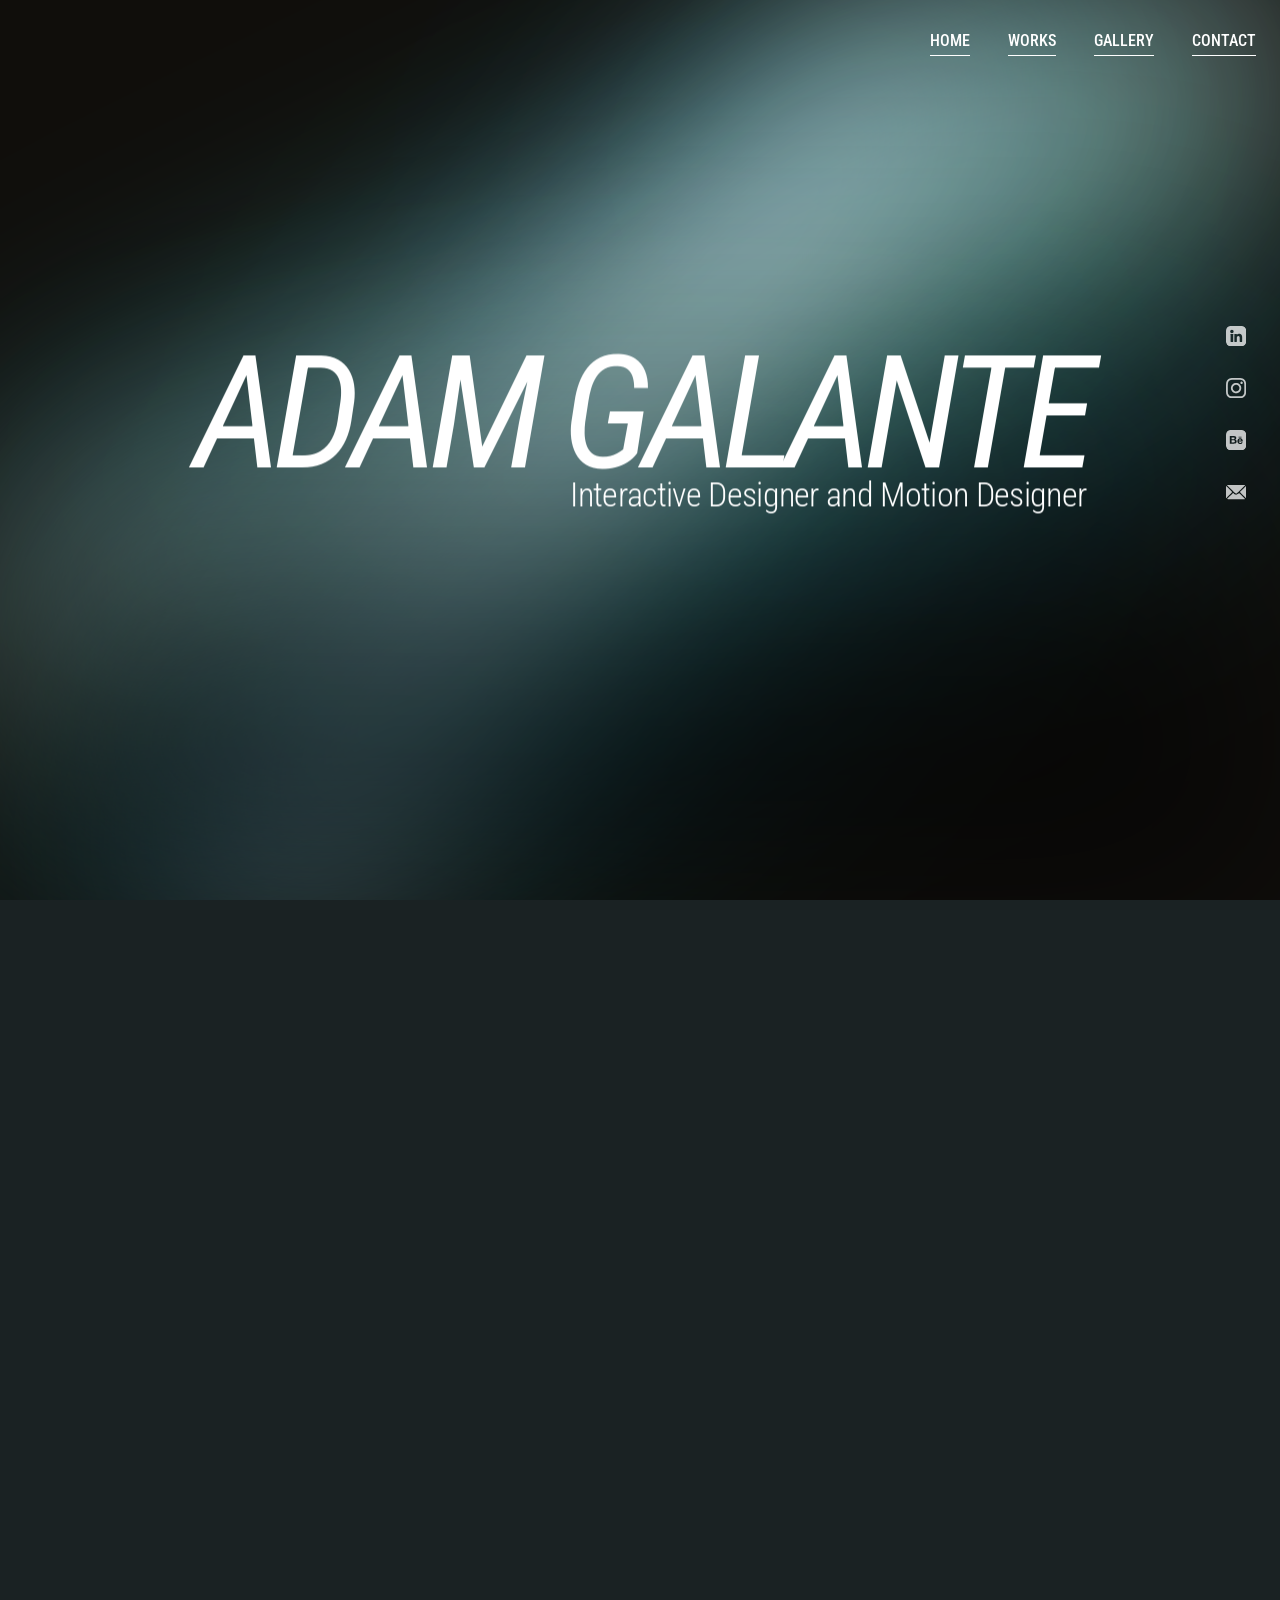
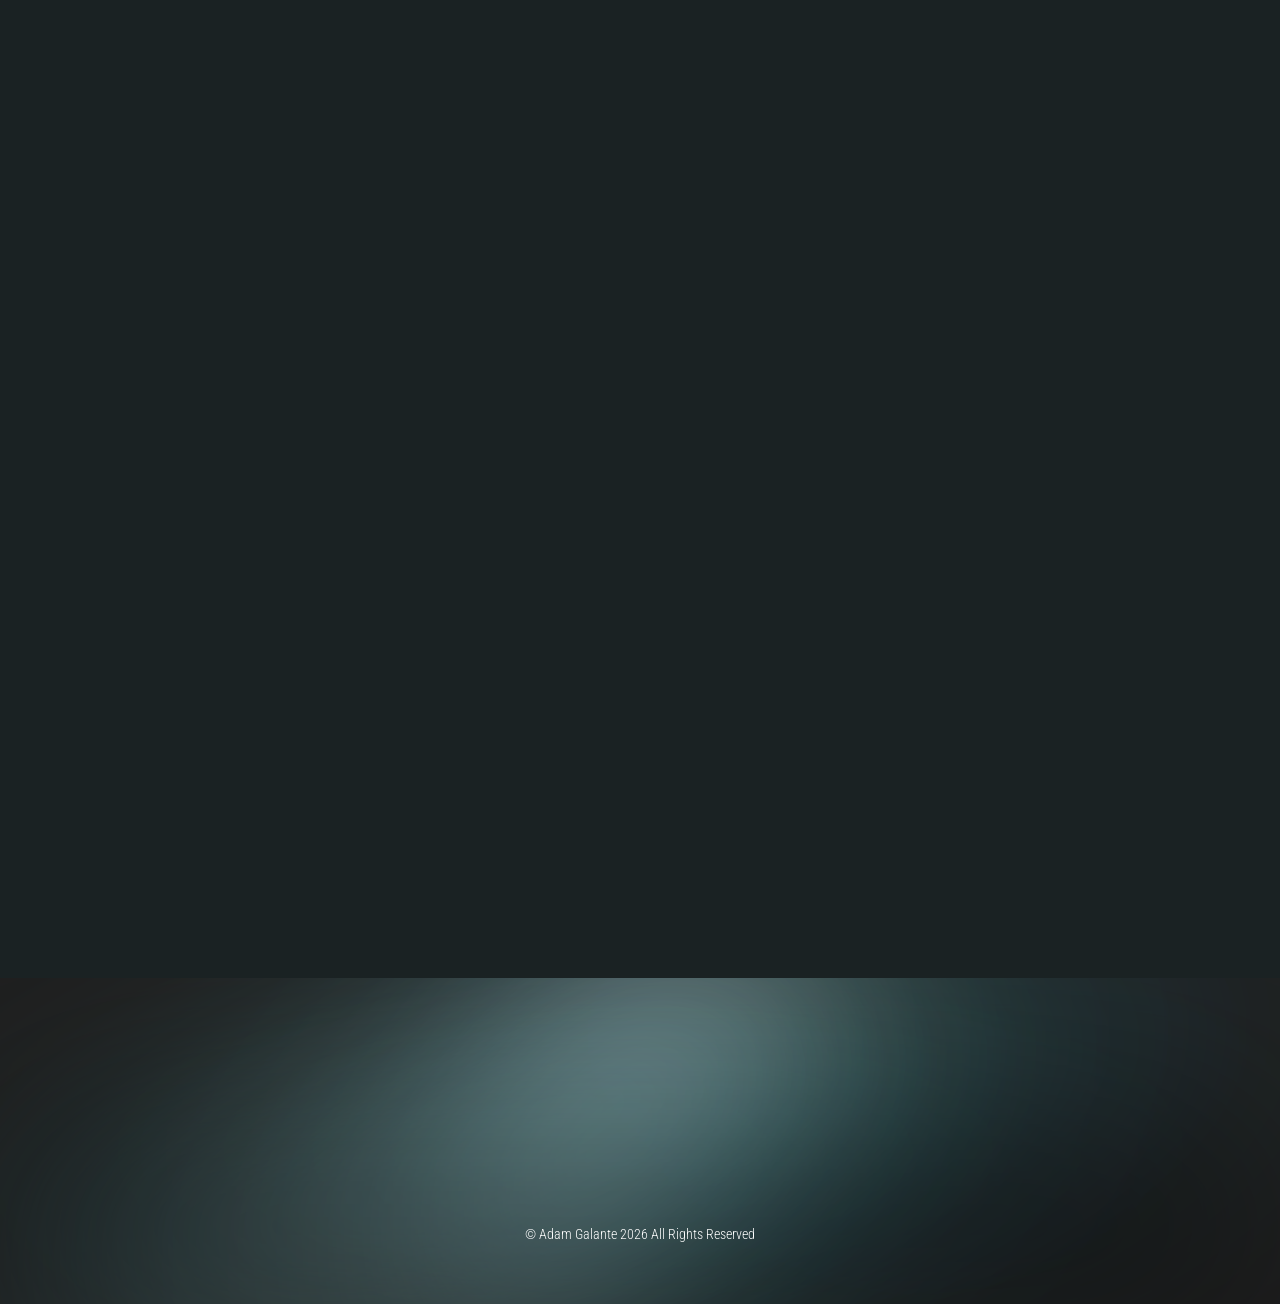
==== index.html @ d462ca56 "Footer copyright is static (no entrance animation) Co-Authored-By: Claude Sonnet 5.5 <noreply@anthro" ====
<!DOCTYPE html>
<html lang="en">
<head>
<meta charset="UTF-8">
<meta name="viewport" content="width=device-width, initial-scale=1.0">
<title>Adam Galante — Multimedia Designer</title>
<meta name="description" content="Adam Galante — Multimedia Designer based in Buffalo, New York.">
<style>
/* Roboto Condensed, self-hosted (no external requests, works offline) */
@font-face{
  font-family:"Roboto Condensed";font-style:normal;font-weight:300;font-display:swap;
  src:url("assets/fonts/roboto-condensed-latin-300-normal.woff2") format("woff2");
}
@font-face{
  font-family:"Roboto Condensed";font-style:normal;font-weight:400;font-display:swap;
  src:url("assets/fonts/roboto-condensed-latin-400-normal.woff2") format("woff2");
}
@font-face{
  font-family:"Roboto Condensed";font-style:italic;font-weight:400;font-display:swap;
  src:url("assets/fonts/roboto-condensed-latin-400-italic.woff2") format("woff2");
}
@font-face{
  font-family:"Roboto Condensed";font-style:normal;font-weight:500;font-display:swap;
  src:url("assets/fonts/roboto-condensed-latin-500-normal.woff2") format("woff2");
}
@font-face{
  font-family:"Roboto Condensed";font-style:normal;font-weight:700;font-display:swap;
  src:url("assets/fonts/roboto-condensed-latin-700-normal.woff2") format("woff2");
}
/* ============================================================
   Adam Galante — Portfolio V2
   Built from the "Home" frame of Capstone I (Figma).
   Reference canvas: 1440 x 4162.
   ============================================================ */

:root{
  /* ---- canvas ---- */
  --canvas:1440px;        /* Figma frame width */
  --gutter:24px;          /* page gutter from the frame */
  --content:1392px;       /* 1440 - (24 * 2) */

  /* ---- color ---- */
  --black:#000000;
  --white:#ffffff;
  --ink:#000000;
  --page-bg:#1A2223;
  --footer-base:#1f1f1f;
  --rail:#bebebe;
  --glow-near:#2d37af;
  --glow-far:#151a5a;

  /* ---- works rhythm (from the frame) ---- */
  --card-w:65.91%;        /* 802 * 1.3 = 1042.6 / 1392, then .12 smaller */
  --card-offset:34.09%;   /* 100% - --card-w, keeps right-aligned cards flush */
  --card-gap:128px;       /* space between cards */
  --title-gap:20px;       /* image bottom -> title row */
  --works-tail:310px;     /* last title -> footer */

  /* ---- z-space transition ---- */
  --transition-distance:100vh;
}

*{box-sizing:border-box;}
html{
  scroll-behavior:smooth;
  overflow-x:clip;    /* clip, not hidden — hidden would make <html> a scroll
                         container and break the sticky hero */
  /* the whole page is dark now (hero, works, and footer all share a
     near-black background), but the shades still differ slightly —
     rubber-band overscroll past either edge would flash a mismatched
     background straight against them, so bounce is disabled outright
     rather than trying to paint a matching color behind it. */
  overscroll-behavior-y:none;
  /* guided scroll through the work cards (see .work below and the script
     at the bottom of the page) — native scroll-snap, not a JS-driven
     landing correction, so the browser itself stops the scroll gesture
     exactly at the snap point with no separate animation after the
     fact. Starts at 'none'; the script switches it to 'y mandatory'
     while scrolling down through the works section (strongly guided)
     and back to 'none' while scrolling up (fully free) or anywhere
     inside the hero (never hijacks that scroll). */
  scroll-snap-type:none;
}
body{
  margin:0;
  background:var(--page-bg);
  color:var(--white);
  font-family:"Roboto Condensed","Arial Narrow",Arial,sans-serif;
  font-weight:400;
  -webkit-font-smoothing:antialiased;
  overflow-x:clip;
  overscroll-behavior-y:none;
}
img{display:block;max-width:100%;}
a{color:inherit;text-decoration:none;}

/* ============================================================
   CUSTOM CURSOR — a 36x36 black circle that inverts whatever
   it passes over via mix-blend-mode. Fine-pointer devices only;
   touch devices keep the platform default and never get the dot.
   ============================================================ */
@media (pointer:fine){
  /* body{cursor:none} alone leaves the browser's own default cursor
     showing over links and buttons — the UA stylesheet sets cursor:pointer
     directly on those elements, which wins over an inherited cursor:none
     from an ancestor since a direct rule always beats an inherited one.
     *{cursor:none} closes that gap for every element, clickable or not. */
  *{cursor:none;}
  .cursor-dot{
    position:fixed;
    top:0;left:0;
    width:27.54px;height:27.54px;
    border-radius:50%;
    /* white, not black — difference blend against black does nothing,
       since |backdrop - 0| = backdrop; white is what actually inverts.
       Hovering something clickable shifts this to a set color instead
       (see the keyframes below) — the difference blend still applies,
       so it inverts against the backdrop starting from #65878A rather
       than from white. */
    background:#fff;
    mix-blend-mode:difference;
    pointer-events:none;
    z-index:9999;
    transform:translate(-50%,-50%);
    will-change:transform;
    opacity:0;               /* hidden until the first real mousemove */
    transition:opacity .2s ease;
  }
  .cursor-dot.is-visible{opacity:1;}
  /* the circle-to-square morph doesn't move in a straight line between
     the two border-radius values — it passes through a few lopsided,
     dripping shapes on the way (each corner pulled to its own radius,
     via the slash splitting horizontal/vertical radii per corner), like
     the shape is briefly ink before it sets into a clean square, while
     the size and color ease along the same timeline. forwards holds the
     end shape until the class is swapped; leaving the same way back out
     (see .is-uninking) keeps it symmetrical rather than just snapping
     back.

     Also drops the difference blend mode for as long as it's hovering —
     the dot then just sits on top in its own flat #65878A instead of
     inverting whatever's under it, which is the point of a set hover
     color in the first place (differenced, it wouldn't reliably still
     read as that color against every backdrop). Blend mode isn't part
     of the keyframes since there's nothing to ease between — it's back
     to inverting the instant .is-uninking (or nothing) applies. */
  .cursor-dot.is-clickable{
    animation:cursorInkToSquare .16s cubic-bezier(.45,0,.2,1) forwards;
    mix-blend-mode:normal;
  }
  .cursor-dot.is-uninking{
    animation:cursorInkToCircle .16s cubic-bezier(.45,0,.2,1) forwards;
  }
  /* width/height (not transform) carry the size change — transform is
     already owned every frame by the mousemove handler's position
     tracking, and translate(-50%,-50%) re-centers on whatever the
     element's current size is, so shrinking width/height here stays
     centered on the pointer without fighting that inline style. Five
     stops instead of four (an extra one at each end) give the blend —
     shape, size and color together — more of the path to ease along
     rather than jumping between a couple of waypoints. */
  @keyframes cursorInkToSquare{
    0%  {border-radius:50%; width:27.54px; height:27.54px; background:#ffffff;}
    25% {border-radius:58% 42% 62% 38% / 55% 60% 40% 45%; width:26.2px; height:26.2px; background:#b8c8ca;}
    50% {border-radius:35% 65% 45% 55% / 65% 40% 60% 35%; width:24.8px; height:24.8px; background:#8aa4a6;}
    75% {border-radius:15% 85% 25% 75% / 80% 15% 85% 20%; width:23.5px; height:23.5px; background:#70898c;}
    100%{border-radius:0; width:22.95px; height:22.95px; background:#65878A;}
  }
  @keyframes cursorInkToCircle{
    0%  {border-radius:0; width:22.95px; height:22.95px; background:#65878A;}
    25% {border-radius:20% 80% 30% 70% / 75% 20% 80% 25%; width:23.8px; height:23.8px; background:#70898c;}
    50% {border-radius:45% 55% 55% 45% / 60% 35% 65% 40%; width:25.2px; height:25.2px; background:#8aa4a6;}
    75% {border-radius:65% 35% 70% 30% / 40% 65% 35% 60%; width:26.5px; height:26.5px; background:#b8c8ca;}
    100%{border-radius:50%; width:27.54px; height:27.54px; background:#ffffff;}
  }
}

/* ============================================================
   TOP NAV  — frame: x1091 y39, 16px Medium, 38px gaps,
   each item underlined at y56
   ============================================================ */
.site-nav{
  position:fixed;
  top:0;left:0;right:0;
  z-index:120;
  display:flex;
  justify-content:flex-end;
  padding:33px var(--gutter) 0;
  pointer-events:none;
  transition:transform .38s cubic-bezier(.4,0,.2,1);
}
.site-nav ul{
  pointer-events:auto;
  display:flex;
  gap:38px;
  list-style:none;
  margin:0;padding:0;
}
.site-nav a{
  display:block;
  font-size:16px;
  font-weight:500;
  line-height:1;
  text-transform:uppercase;
  color:var(--white);
  padding-bottom:6px;
  border-bottom:1px solid currentColor;
  transition:color .3s ease;
}
/* the underline is currentColor, so a plain color change already carries
   it along in lockstep — no separate opacity fade needed. Softening to
   the same muted tone (rather than a partial-opacity white) keeps text
   and stroke reading as one consistent color on hover, not a faded one. */
.site-nav a:hover{color:#b7b7b7;}
/* the works section is no longer a light background, so on-light no
   longer needs a contrasting dark nav — kept as its own rule (rather
   than deleted) in case a light section returns later. */
.site-nav.on-light a{color:var(--white);}
.site-nav.on-light a:hover{color:#b7b7b7;}

/* ============================================================
   RIGHT RAIL — frame: 4 x 40x40 @ x1376, 19px gaps,
   vertically centred on the wordmark
   ============================================================ */
.rail{
  position:fixed;
  right:var(--gutter);
  top:46%;
  transform:translateY(-50%);
  z-index:120;
  display:flex;
  flex-direction:column;
  gap:12px;
  transition:opacity .3s ease;
}
/* the hero's rail never shows over the footer: retired instantly (no fade,
   no waiting on the scroll script's next frame) the moment any of the
   footer is on screen — see the footer reveal script. */
.rail.is-retired{opacity:0 !important;visibility:hidden;pointer-events:none;transition:none;}
.rail-link{
  width:40px;height:40px;
  display:flex;align-items:center;justify-content:center;
  color:var(--white);
  opacity:.75;
  transition:opacity .3s ease, transform .3s ease;
}
.rail-link svg{width:20.16px;height:20.16px;display:block;fill:currentColor;}
.rail-link.is-hovered{opacity:1;transform:scale(1.8);}
.rail-link.is-neighbor{opacity:1;transform:scale(1.2);}

/* ============================================================
   Z-SPACE STAGE
   One shared 3D context: the hero recedes along -Z while the
   works block rushes forward from -Z, so the two cross through
   each other instead of cutting.
   ============================================================ */
.zspace{
  position:relative;
  z-index:0;            /* stacking context so hero can sit above works */
}

/* the extra height here IS the scroll budget for the transition */
.hero-track{
  position:relative;
  height:calc(100vh + var(--transition-distance));
}

.hero{
  position:sticky;
  top:0;
  z-index:2;            /* hero rides over the works layer */
  height:100vh;
  overflow:hidden;
  /* base surface the aura layers blend against — mix-blend-mode needs a
     solid color underneath (not pure black) for the hues to read */
  background-color:#100e0b;
  will-change:transform,opacity;
}

/* ============================================================
   AURORA AURA — layered nebula glow behind the hero content.
   Six absolutely-positioned gradient layers, stacked in front of
   .hero's own background-color and blended into it. .hero already
   supplies the containing block (sticky = positioned) and
   overflow:hidden the layers need.
   Desktop values below; @media (max-width:900px) tightens the
   blur radii to the smaller "mobile" figures.
   ============================================================ */
.aura-layer-1{
  position:absolute;
  inset:0;
  background:linear-gradient(154deg, transparent 18%, rgba(12,72,61,0.06) 29%, rgba(0,229,255,0.40) 36%, rgb(255,255,255) 42%, rgba(73,207,158,0.32) 48%, rgba(38,158,119,0.22) 55%, rgba(0,183,255,0.30) 62%, rgba(15,76,65,0.08) 68%, transparent 82%);
  mix-blend-mode:screen;
  filter:blur(122px);
  will-change:transform;
  pointer-events:none;
  animation:auraFloat1 11s ease-in-out infinite;
}
.aura-layer-2{
  position:absolute;
  inset:0;
  background:linear-gradient(128deg, transparent 28%, rgba(15,82,96,0.06) 38%, rgba(0,183,255,0.35) 43%, rgb(255,255,255) 48%, rgba(68,197,185,0.22) 52%, rgba(0,229,255,0.25) 57%, rgba(25,105,112,0.10) 62%, transparent 76%);
  mix-blend-mode:screen;
  filter:blur(108px);
  opacity:.9;
  will-change:transform;
  pointer-events:none;
  animation:auraFloat2 13s ease-in-out infinite;
  animation-delay:-5s;
}
.aura-layer-3{
  position:absolute;
  inset:0;
  background:radial-gradient(ellipse 78% 20% at 51% 53%, rgba(65,183,155,0.24) 0%, rgba(30,102,91,0.10) 45%, transparent 82%);
  mix-blend-mode:screen;
  filter:blur(101px);
  opacity:.9;
  will-change:transform;
  pointer-events:none;
  animation:auraFloat3 10s ease-in-out infinite;
  animation-delay:-2s;
}
.aura-layer-4{
  position:absolute;
  inset:0;
  background:radial-gradient(ellipse 48% 9% at 52% 50%, rgba(190,255,226,0.14) 0%, rgba(91,195,163,0.06) 45%, transparent 80%);
  mix-blend-mode:screen;
  filter:blur(252px);
  will-change:transform;
  pointer-events:none;
  animation:auraFloat4 15s ease-in-out infinite;
  animation-delay:-8s;
}
.aura-layer-5{
  position:absolute;
  inset:0;
  background:linear-gradient(to top, rgba(1,5,13,0.90) 0%, rgba(2,7,16,0.58) 28%, rgba(3,9,20,0.20) 55%, transparent 78%);
  mix-blend-mode:multiply;
  filter:blur(115px);
  opacity:.9;
  will-change:transform;
  pointer-events:none;
  animation:auraFloat5 12s ease-in-out infinite;
  animation-delay:-10s;
}
.aura-layer-6{
  position:absolute;
  inset:0;
  background:radial-gradient(ellipse 50% 28% at 72% 18%, rgba(89,62,151,0.10) 0%, rgba(57,44,100,0.04) 45%, transparent 82%);
  mix-blend-mode:screen;
  filter:blur(198px);
  animation:auraFloat6 14s ease-in-out infinite;
  animation-delay:-6s;
  opacity:.7;
  will-change:transform;
  pointer-events:none;
}

@keyframes auraFloat1{
  0%{transform:translate3d(0,0,0) scale(1);}
  30%{transform:translate3d(-28%,20%,0) scale(1.42);}
  62%{transform:translate3d(22%,-26%,0) scale(0.68);}
  100%{transform:translate3d(0,0,0) scale(1);}
}
@keyframes auraFloat2{
  0%{transform:translate3d(0,0,0) scale(1);}
  35%{transform:translate3d(26%,-20%,0) scale(0.66);}
  70%{transform:translate3d(-20%,26%,0) scale(1.4);}
  100%{transform:translate3d(0,0,0) scale(1);}
}
@keyframes auraFloat3{
  0%{transform:translate3d(0,0,0) scale(1);}
  40%{transform:translate3d(-32%,-16%,0) scale(1.5);}
  75%{transform:translate3d(26%,20%,0) scale(0.62);}
  100%{transform:translate3d(0,0,0) scale(1);}
}
@keyframes auraFloat4{
  0%{transform:translate3d(0,0,0) scale(1);}
  33%{transform:translate3d(20%,26%,0) scale(1.36);}
  68%{transform:translate3d(-26%,-20%,0) scale(0.68);}
  100%{transform:translate3d(0,0,0) scale(1);}
}
@keyframes auraFloat5{
  0%{transform:translate3d(0,0,0) scale(1);}
  45%{transform:translate3d(-20%,14%,0) scale(1.28);}
  80%{transform:translate3d(16%,-20%,0) scale(0.8);}
  100%{transform:translate3d(0,0,0) scale(1);}
}
@keyframes auraFloat6{
  0%{transform:translate3d(0,0,0) scale(1);}
  38%{transform:translate3d(24%,18%,0) scale(0.6);}
  72%{transform:translate3d(-24%,-14%,0) scale(1.48);}
  100%{transform:translate3d(0,0,0) scale(1);}
}

.hero-inner{
  position:relative;
  z-index:1;            /* keep the wordmark above the aura layers */
  height:100%;
  max-width:var(--canvas);
  margin:0 auto;
  padding:0 var(--gutter);
  display:flex;
  flex-direction:column;
  justify-content:center;
  align-items:center;
}
.hero-block{
  /* the frame sits the wordmark slightly above true centre */
  transform:translateY(-3.4vh);
  will-change:transform,opacity,filter;
  backface-visibility:hidden;
}
.hero-name{
  margin:0;
  font-size:clamp(62.4px,12.336vw,177.6px); /* 148 / 1440, scaled by 1.2 */
  font-weight:400;
  font-style:italic;
  letter-spacing:-.06em;                  /* -8.88px @ 148 */
  line-height:1.17;
  color:var(--white);
  white-space:nowrap;
  will-change:transform,opacity;
  backface-visibility:hidden;
}
.hero-sub{
  /* right-aligned under the wordmark, tucked up against its baseline */
  margin:-.95em 0 0;
  text-align:right;
  font-size:clamp(16.8px,2.4864vw,35.84px);   /* 32 / 1440, scaled by .8 then 1.4 */
  font-weight:300;
  letter-spacing:-.02em;
  line-height:1.2;
  color:var(--white);
  will-change:transform,opacity;
  backface-visibility:hidden;
}
/* ============================================================
   INTRO — referenced from the "Aniref" frame (Capstone I, page WIP,
   node 2460:2070): a one-shot, 2s entrance that plays once on load.
   Every element shares the same 2s timeline (no per-element delay —
   each keyframe track holds at its start value until its own cue
   point, then eases in), exactly mirroring the frame's cohort of
   staggered opacity/blur/translate/scale tracks. Runs automatically
   on paint; no JS trigger needed.
   ============================================================ */
.hero-curtain{
  position:absolute;
  inset:0;
  background:#000;
  pointer-events:none;
  opacity:1;
  filter:blur(0px);
  animation:heroCurtainOpacity 3.4s linear forwards, heroCurtainBlur 3.4s linear forwards;
}
@keyframes heroCurtainOpacity{
  0%{animation-timing-function:cubic-bezier(1,-.003,.934,1.01);opacity:1;}
  50.05%{opacity:0;}
  100%{opacity:0;}
}
@keyframes heroCurtainBlur{
  0%{animation-timing-function:cubic-bezier(.5,0,.5,1);filter:blur(0px);}
  50.05%{filter:blur(100px);}
  100%{filter:blur(100px);}
}

.hero-name-adam,.hero-name-galante{
  display:inline-block;
  opacity:0;
  filter:blur(100px);
  translate:0 172px;
  will-change:opacity,filter,translate;
  backface-visibility:hidden;
}
/* per-letter cursor blur — kept on an inner span so it never fights the
   word-level entrance animation's own filter (see the script at the
   bottom of the page for the proximity math) */
.letter{
  display:inline-block;
  will-change:filter;
  transition:filter .06s ease-out;
}
.hero-name-adam{
  animation:heroAdamOpacity 3.4s linear forwards, heroAdamBlur 3.4s linear forwards, heroAdamTranslate 3.4s linear forwards;
}
@keyframes heroAdamOpacity{
  0%{opacity:0;}
  6.764%{animation-timing-function:cubic-bezier(.838,-.01,.818,1.001);opacity:0;}
  31.864%{opacity:1;}
  100%{opacity:1;}
}
@keyframes heroAdamBlur{
  0%{filter:blur(100px);}
  6.764%{animation-timing-function:cubic-bezier(.44,.008,.381,1.007);filter:blur(100px);}
  31.814%{filter:blur(0px);}
  100%{filter:blur(0px);}
}
@keyframes heroAdamTranslate{
  0%{translate:0 172px;}
  6.764%{animation-timing-function:cubic-bezier(.039,-.011,0,1.007);translate:0 172px;}
  31.814%{translate:0 0px;}
  100%{translate:0 0px;}
}
.hero-name-galante{
  animation:heroGalanteOpacity 3.4s linear forwards, heroGalanteBlur 3.4s linear forwards, heroGalanteTranslate 3.4s linear forwards;
}
@keyframes heroGalanteOpacity{
  0%{opacity:0;}
  14.955%{animation-timing-function:cubic-bezier(.911,.007,.889,1.004);opacity:0;}
  40.055%{opacity:1;}
  100%{opacity:1;}
}
@keyframes heroGalanteBlur{
  0%{filter:blur(100px);}
  14.955%{animation-timing-function:ease-in-out;filter:blur(100px);}
  40.055%{filter:blur(0px);}
  100%{filter:blur(0px);}
}
@keyframes heroGalanteTranslate{
  0%{translate:0 172px;}
  14.955%{animation-timing-function:cubic-bezier(.072,-.004,0,1.015);translate:0 172px;}
  40.005%{translate:0 0px;}
  100%{translate:0 0px;}
}

.hero-sub{
  opacity:0;
  filter:blur(100px);
  animation:heroSubOpacity 3.4s linear forwards, heroSubBlur 3.4s linear forwards;
}
@keyframes heroSubOpacity{
  0%{opacity:0;}
  34.8%{animation-timing-function:cubic-bezier(.969,-.01,.781,.994);opacity:0;}
  59.9%{opacity:1;}
  100%{opacity:1;}
}
@keyframes heroSubBlur{
  0%{filter:blur(100px);}
  34.8%{animation-timing-function:cubic-bezier(.963,-.005,.5,1);filter:blur(100px);}
  59.85%{filter:blur(0px);}
  100%{filter:blur(0px);}
}

.site-nav{
  opacity:0;
  translate:0 -81px;
  animation:heroNavOpacity 3.4s linear forwards, heroNavTranslate 3.4s linear forwards;
}
@keyframes heroNavOpacity{
  0%{opacity:0;}
  49.9%{animation-timing-function:cubic-bezier(.851,-.001,.851,.996);opacity:0;}
  74.95%{opacity:1;}
  100%{opacity:1;}
}
@keyframes heroNavTranslate{
  0%{translate:0 -81px;}
  49.9%{animation-timing-function:cubic-bezier(0,0,0,1.011);translate:0 -81px;}
  75%{translate:0 0;}
  100%{translate:0 0;}
}

.rail{
  opacity:0;
  /* rests at full size — the entrance keyframes start from .87 on their
     own. (This used to say .87, so when the script cleared the finished
     animation the rail snapped from 1 back down to .87.) */
  scale:1;
  transform-origin:center;
  animation:heroRailOpacity 3.4s linear forwards, heroRailScale 3.4s linear forwards;
}
@keyframes heroRailOpacity{
  0%{opacity:0;}
  59.9%{animation-timing-function:cubic-bezier(.851,-.001,.851,.996);opacity:0;}
  84.95%{opacity:1;}
  100%{opacity:1;}
}
@keyframes heroRailScale{
  0%{scale:.87;}
  59.95%{animation-timing-function:cubic-bezier(.223,-.002,.015,1.007);scale:.87;}
  85%{scale:1;}
  100%{scale:1;}
}

/* ============================================================
   WORKS
   ============================================================ */
.works{
  position:relative;
  z-index:3;             /* the arriving plane paints in front of the hero */
  /* deliberately NO background: this box already overlaps the pinned hero,
     so a fill here would flood the lower viewport mid-travel and spoil
     the reveal. The page background supplies the fill instead. */
  max-width:var(--canvas);
  /* pulled up under the pinned hero so both layers share the viewport
     while the camera travels between them */
  margin:calc(-1 * var(--transition-distance)) auto 0;
  padding:45px var(--gutter) var(--works-tail);
}
.works-intro{
  position:relative;
  transform-origin:50% 35%;
  will-change:transform,opacity;
  /* the card should land centred in the viewport, not pinned to the top
     under the nav — a full-height flex box centres it regardless of
     screen size, instead of hand-tuning a fixed offset. The top/bottom
     padding keeps it from crowding the fixed nav (which is always
     visible now) or the very bottom edge of the screen. */
  min-height:100vh;
  box-sizing:border-box;
  padding:210px 0 30px;
  display:flex;
  flex-direction:column;
  justify-content:center;
}
/* No boxy covering panel here anymore — the still-visible hero backdrop
   does that job on its own as it fades late in the travel (see the JS
   below). Content just scales in on top of it, from behind. */
.works-heading{
  opacity:0;
  transform:translateY(24px) scale(.8);
  will-change:transform,opacity;
}
.works-heading{
  /* the heading text is gone, but the element stays — the nav's "Works"
     link scrolls to this id, and the transition JS still targets it.
     Collapsed to zero footprint so it no longer reserves any space. */
  margin:0;
  height:0;
  overflow:hidden;
}

.work{
  width:var(--card-w);
  margin-bottom:var(--card-gap);
  scroll-snap-align:center;
  /* without this, a fast/flung scroll can sail straight past intermediate
     cards to wherever momentum runs out — `always` forces the browser to
     stop at every single card in turn, for a much more paginated, guided
     feel one card at a time. */
  scroll-snap-stop:always;
}
.works > .work:last-child{margin-bottom:0;}
.work--right{margin-left:var(--card-offset);}

/* ============================================================
   CARD REVEAL — referenced from the "Aniref" frame (Capstone I,
   page WIP): fade + scale(.69→1) + slide-in. Left cards travel
   in from the left, right cards mirror in from the right, same
   y-offset as the reference. Scroll-scrubbed (see the script at
   the bottom of the page): opacity/translate/scale are set
   directly from scroll position every frame, not toggled once,
   so a card animates back out as you scroll away from it in
   either direction. No CSS transition — JS already updates in
   step with the scroll, and a transition here would just add lag.

   This lives on an INNER .work-reveal wrapper, not on .work itself, so
   the animated opacity/translate/scale/filter never sits on the same
   element as any layout-affecting state (kept as a stable, untransformed
   box) — .work no longer snaps (see below), but this split is still the
   right call for keeping the reveal's own geometry calculations stable. */
.work-reveal{
  opacity:0;
  translate:-425px 225px;
  scale:.69;
  filter:blur(18px);
  will-change:opacity,translate,scale,filter;
}
/* the card is now a link through to its project page — block, not inline,
   so it wraps the thumb + meta exactly like the plain div it replaced,
   with no layout side effects. */
.work-link{
  display:block;
  /* the scroll-scrubbed reveal on the parent .work-reveal settles at .9
     (see apply() in the script below) — this nudges the card back up a
     bit further on hover, on a different element than the one JS
     drives, so the two scales stack instead of fighting over the same
     property. A lighter lift than a full return to 1 (.9 * 1.06 = .954)
     reads as a subtle hover response rather than a big jump in size. */
  transform-origin:50% 50%;
  transition:transform .4s cubic-bezier(.16,.84,.44,1);
}
.work:hover .work-link{transform:scale(1.06);}
.work--right .work-reveal{
  translate:425px 225px;   /* mirrored x — same y/scale/opacity as the reference */
}
/* the Motion Reel card inside #worksIntro stays hidden through the whole
   hero-to-works travel (see the JS below) and only starts animating once
   the works section has actually landed — at that point it's handed off
   to the exact same scroll-scrubbed system the cards below use (see the
   script at the bottom of the page), so it eases on and back off exactly
   like its siblings instead of a separately-timed one-shot transition. */
@media (prefers-reduced-motion:reduce){
  .work-reveal{opacity:1;translate:none;scale:1;filter:none;}
  /* .work--right .work-reveal{translate:425px 225px;} (two classes) is
     more specific than the plain .work-reveal rule above (one class), so
     it wins regardless of media query or source order — right-column
     cards were staying shifted off to the side under reduced motion
     instead of settling into place. Match its specificity here to
     actually override it. */
  .work--right .work-reveal{translate:none;}
}

.work-thumb{
  position:relative;
  aspect-ratio:802 / 452;
  overflow:hidden;
  background:#d8d8d8;
  box-shadow:0 0 0 rgba(0,0,0,0);
  transition:box-shadow .5s cubic-bezier(.16,.84,.44,1);
}
.work-thumb img{
  width:100%;height:100%;
  object-fit:cover;
  transform:scale(1.001);
  transition:transform .7s cubic-bezier(.16,.84,.44,1);
}
.work:hover .work-thumb img{transform:scale(1.03);}

.work-thumb video{
  position:absolute;
  inset:0;
  width:100%;height:100%;
  object-fit:cover;
  opacity:0;
  pointer-events:none;
  transition:opacity .4s ease;
}
.work:hover .work-thumb video{opacity:1;}

.work-meta{
  display:flex;
  align-items:center;
  justify-content:space-between;
  gap:24px;
  margin-top:var(--title-gap);
}
/* the title/year sit hidden — tucked up into the card, blurred and
   invisible — until hover, then drop into their normal resting spot
   below the thumb, sharpening and fading in as they go. All three
   tracks (position, opacity, blur) are re-pulled straight from the
   Capstone I file's own motion data (node 2172:192 — the one authored
   animation anywhere in this frame's subtree, so still "the motion in
   it" in the most literal sense available): opacity and position both
   actually ease with a plain ease-in-out, not the overshoot curve used
   here previously — that was misread off an earlier, less precise
   fetch of the same node. Only the blur track uses a distinct curve
   (cubic-bezier(.5,0,.5,1)), so it's kept separate rather than folded
   into the other two. Duration is the source clip's own ~25% mark
   (0.501–0.502s of its 2s loop) rounded to .5s.

   Scoped to devices that can actually hover — a touch device has no
   hover state to reveal it with, so it stays at its plain, always-on
   resting state there instead of hiding the caption permanently. */
@media (hover:hover){
  .work-meta{
    opacity:0;
    transform:translateY(-22px);
    filter:blur(14px);
    transition:opacity .5s ease-in-out,
               transform .5s ease-in-out,
               filter .5s cubic-bezier(.5,0,.5,1);
  }
  .work:hover .work-meta{
    opacity:1;
    transform:translateY(0);
    filter:blur(0);
  }
}
.work-title{
  margin:0;
  font-size:clamp(19px,2.22vw,32px);
  font-weight:500;
  line-height:1.19;
  color:var(--white);
}
.work-year{
  flex:none;
  display:inline-flex;
  align-items:center;
  justify-content:flex-end;
  text-align:right;
  color:#EFEFEF;
  font-size:clamp(14px,1.39vw,20px);
  font-weight:300;
  letter-spacing:-.03em;
  line-height:1;
  white-space:nowrap;
}

/* ============================================================
   FOOTER — frame 122
   ============================================================ */
.footer{
  position:relative;
  overflow:hidden;
  min-height:326px;
  background:var(--footer-base);
  color:var(--white);
  /* give the mandatory-snap scroll (see .work and the script at the
     bottom of the page) somewhere to land after the last card — without
     a snap point of its own here, mandatory snapping has nothing to
     release into past the last .work and can trap the scroll just
     short of the footer. */
  scroll-snap-align:start;
}
/* aura layers below replace the old flat blue radial-gradient —
   reusing the exact hero aurora so the two dark sections match. */
.footer-inner{
  position:relative;
  max-width:var(--canvas);
  margin:0 auto;
  padding:clamp(40px,5.21vw,75px) 25px 0;
}
.footer h2{
  margin:0;
  font-size:clamp(44px,5.28vw,76px);
  font-weight:700;
  letter-spacing:0;
  line-height:1.05;
}
.word{display:inline-block;white-space:nowrap;}
/* same icons + hover field as the hero rail (.rail-link), laid out in a
   row: 40px hit areas on a 59px pitch like the frame */
/* entrance — the hero wordmark's own keyframes (the heroAdam, heroGalante and
   heroSub sets) reused as-is, so the footer rises 172px, fades up and un-blurs
   from 100px at exactly the hero's speed and cadence. The -.23s delay
   just skips the hero timeline's idle lead-in so it starts the moment the
   footer is in view (see the "footer reveal" script at the bottom). */
.footer-reveal{
  opacity:0;
  translate:0 172px;
  filter:blur(100px);
  will-change:opacity,filter,translate;
}
.footer-copy.footer-reveal{translate:none;}
.footer h2.footer-reveal.is-in{
  animation:heroAdamOpacity 1.7s linear -.11s forwards, heroAdamBlur 1.7s linear -.11s forwards, heroAdamTranslate 1.7s linear -.11s forwards;
}
.footer-icons.footer-reveal.is-in{
  animation:heroGalanteOpacity 1.7s linear -.11s forwards, heroGalanteBlur 1.7s linear -.11s forwards, heroGalanteTranslate 1.7s linear -.11s forwards;
}
.footer-copy.footer-reveal.is-in{
  animation:heroSubOpacity 1.7s linear -.11s forwards, heroSubBlur 1.7s linear -.11s forwards;
}
@media (prefers-reduced-motion:reduce){
  .footer .footer-reveal,.footer .footer-reveal.is-in{animation:none !important;opacity:1;translate:none;filter:none;}
}
.footer-icons{
  display:flex;
  gap:19px;
  margin:clamp(16px,2.15vw,31px) 0 0 2px;
}
.footer-copy{
  margin:clamp(28px,3.4vw,49px) 0 0;
  padding-bottom:clamp(20px,2.4vw,35px);
  text-align:center;
  font-size:14px;
  font-weight:300;
  line-height:normal;
}

/* ============================================================
   Responsive

   Three tiers:
     >= 1440px  — desktop, the base :root values above. .works caps
                  at --canvas (1440px) and centers, so every card
                  renders at the exact same fixed pixel size on any
                  monitor at or above this width — nothing here
                  scales it further.
     901–1439px — tablet (below). Previously ungoverned: the same
                  desktop --card-w/--card-offset/etc percentages
                  just rode the viewport down, fluidly shrinking
                  the cards well under their intended size and then
                  jumping abruptly to the full-width phone layout
                  right at 900px. This tier now owns its own values
                  instead, holding the card at a size that reads
                  intentionally in the narrower container and
                  tightening the vertical rhythm to match, rather
                  than just shrinking the desktop numbers.
     <= 900px   — phone, single column (existing block below).
   ============================================================ */
@media (max-width:1439px) and (min-width:901px){
  :root{
    --card-w:82%;
    --card-offset:18%;
    --card-gap:96px;
    --title-gap:18px;
    --works-tail:220px;
  }
}

@media (max-width:900px){
  :root{
    --card-w:100%;
    --card-offset:0%;
    --card-gap:72px;
    --works-tail:120px;
    --transition-distance:70vh;
  }
  .site-nav{padding:20px 16px 0;}
  .site-nav ul{gap:20px;}
  .site-nav a{font-size:12px;padding-bottom:4px;}
  /* the rail is a desktop flourish from the frame — at phone widths it
     lands straight on top of the wordmark, so it steps aside */
  .rail{display:none;}
  .hero-inner{padding:0 16px;}
  /* the 52px floor overflows a phone; scale with the viewport instead */
  .hero-name{font-size:16.2vw;}
  .hero-sub{font-size:4.032vw;}
  .works{padding:32px 16px var(--works-tail);}
  .work-meta{gap:4px 14px;margin-top:14px;flex-wrap:wrap;}
  .work-year{font-size:14px;}
  .footer-inner{padding:36px 16px 0;}
  .footer-icons{margin-left:0;}
  .aura-layer-1{filter:blur(85px);}
  .aura-layer-2{filter:blur(75px);}
  .aura-layer-3{filter:blur(70px);}
  .aura-layer-4{filter:blur(175px);}
  .aura-layer-5{filter:blur(80px);}
  .aura-layer-6{filter:blur(138px);}
}

@media (prefers-reduced-motion:reduce){
  html{scroll-behavior:auto;}
  .hero,.works-intro,.works-heading{transform:none !important;opacity:1 !important;}
  .hero-block{opacity:1 !important;filter:none !important;}
  .work-thumb img{transition:none;}
  .aura-layer-1,.aura-layer-2,.aura-layer-3,.aura-layer-4,.aura-layer-5,.aura-layer-6{animation:none;}
  .hero-curtain{display:none;}
  .hero-name-adam,.hero-name-galante{animation:none;opacity:1;filter:none;translate:none;}
  .hero-sub{animation:none;opacity:1;filter:none;}
  .site-nav{animation:none;opacity:1;translate:none;}
  .rail{animation:none;opacity:1;scale:1;}
}
</style>
</head>
<body>

<div class="cursor-dot" id="cursorDot" aria-hidden="true"></div>

<nav class="site-nav" id="siteNav" aria-label="Primary">
  <ul>
    <li><a href="#home">Home</a></li>
    <li><a href="#works">Works</a></li>
    <li><a href="#gallery">Gallery</a></li>
    <li><a href="#contact">Contact</a></li>
  </ul>
</nav>

<div class="rail" id="rail">
  <a class="rail-link" href="https://www.linkedin.com/in/adam-galante/" target="_blank" rel="noopener" aria-label="LinkedIn">
    <svg viewBox="0 0 53 53" aria-hidden="true">
      <mask id="railLinkedinMask">
        <rect width="53" height="53" rx="11" fill="#fff"/>
        <path fill="#000" d="M20 14.5C20 16.9853 17.9853 19 15.5 19C13.0147 19 11 16.9853 11 14.5C11 12.0147 13.0147 10 15.5 10C17.9853 10 20 12.0147 20 14.5Z"/>
        <path fill="#000" d="M12 22C12 21.4477 12.4477 21 13 21H18C18.5523 21 19 21.4477 19 22V41C19 41.5523 18.5523 42 18 42H13C12.4477 42 12 41.5523 12 41V22Z"/>
        <path fill="#000" d="M23 21L27.5 21C28.0523 21 28.5 21.4477 28.5 22V23C30.5 20.5 34.1667 20.3333 36 20.5C41.7154 21.0195 42.6667 26.8333 42.5 30L42.5 41C42.5 41.5523 42.0523 42 41.5 42L37 42C36.4477 42 36 41.5523 36 41V30C35.8333 28.6667 34.9 26 32.5 26C30.1 26 28.6667 29 28.5 30V41C28.5 41.5523 28.0523 42 27.5 42L23 42C22.4477 42 22 41.5523 22 41V22C22 21.4477 22.4477 21 23 21Z"/>
      </mask>
      <rect width="53" height="53" rx="11" mask="url(#railLinkedinMask)"/>
    </svg>
  </a>
  <a class="rail-link" href="https://instagram.com/a.galante_design/" target="_blank" rel="noopener" aria-label="Instagram">
    <svg viewBox="0 0 52.765 52.765" aria-hidden="true"><path d="M15.5057 0.158295C18.319 0.0287808 19.216 0 26.3825 0C33.5489 0 34.4459 0.0311793 37.2569 0.158295C40.0678 0.285411 41.9865 0.733913 43.6654 1.38388C45.4234 2.04824 47.0184 3.08675 48.3375 4.42986C49.6806 5.74659 50.7167 7.33913 51.3787 9.09956C52.0311 10.7784 52.4772 12.6972 52.6067 15.5033C52.7362 18.3214 52.765 19.2184 52.765 26.3825C52.765 33.5489 52.7338 34.4459 52.6067 37.2593C52.4796 40.0654 52.0311 41.9841 51.3787 43.663C50.7167 45.4237 49.6789 47.0189 48.3375 48.3375C47.0184 49.6806 45.4234 50.7167 43.6654 51.3787C41.9865 52.0311 40.0678 52.4772 37.2617 52.6067C34.4459 52.7362 33.5489 52.765 26.3825 52.765C19.216 52.765 18.319 52.7338 15.5057 52.6067C12.6996 52.4796 10.7808 52.0311 9.10196 51.3787C7.34134 50.7166 5.74615 49.6788 4.42746 48.3375C3.08526 47.02 2.0466 45.4256 1.38388 43.6654C0.733913 41.9865 0.287809 40.0678 0.158295 37.2617C0.0287808 34.4435 0 33.5465 0 26.3825C0 19.216 0.0311793 18.319 0.158295 15.5081C0.285411 12.6972 0.733913 10.7784 1.38388 9.09956C2.04758 7.33932 3.08704 5.74494 4.42986 4.42746C5.74668 3.08555 7.34026 2.04691 9.09956 1.38388C10.7784 0.733913 12.6972 0.287809 15.5033 0.158295H15.5057ZM37.0434 4.90714C34.2613 4.78003 33.4266 4.75364 26.3825 4.75364C19.3384 4.75364 18.5037 4.78003 15.7216 4.90714C13.1481 5.02466 11.7522 5.45398 10.8216 5.81614C9.59123 6.29582 8.71102 6.86424 7.78763 7.78763C6.91232 8.63919 6.23869 9.67585 5.81614 10.8216C5.45398 11.7522 5.02466 13.1481 4.90714 15.7216C4.78003 18.5037 4.75364 19.3384 4.75364 26.3825C4.75364 33.4266 4.78003 34.2613 4.90714 37.0434C5.02466 39.6169 5.45398 41.0128 5.81614 41.9434C6.23826 43.0874 6.91221 44.1259 7.78763 44.9773C8.63907 45.8528 9.67758 46.5267 10.8216 46.9488C11.7522 47.311 13.1481 47.7403 15.7216 47.8578C18.5037 47.985 19.336 48.0113 26.3825 48.0113C33.429 48.0113 34.2613 47.985 37.0434 47.8578C39.6169 47.7403 41.0128 47.311 41.9434 46.9488C43.1737 46.4692 44.054 45.9007 44.9773 44.9773C45.8528 44.1259 46.5267 43.0874 46.9488 41.9434C47.311 41.0128 47.7403 39.6169 47.8578 37.0434C47.985 34.2613 48.0113 33.4266 48.0113 26.3825C48.0113 19.3384 47.985 18.5037 47.8578 15.7216C47.7403 13.1481 47.311 11.7522 46.9488 10.8216C46.4692 9.59123 45.9007 8.71102 44.9773 7.78763C44.1257 6.91238 43.0891 6.23876 41.9434 5.81614C41.0128 5.45398 39.6169 5.02466 37.0434 4.90714ZM23.0127 34.5155C24.8947 35.2989 26.9902 35.4046 28.9414 34.8146C30.8926 34.2246 32.5785 32.9755 33.7111 31.2806C34.8437 29.5857 35.3527 27.5502 35.1512 25.5217C34.9497 23.4932 34.0502 21.5976 32.6064 20.1586C31.6859 19.2388 30.573 18.5344 29.3477 18.0963C28.1224 17.6582 26.8152 17.4973 25.5203 17.625C24.2253 17.7527 22.9747 18.166 21.8586 18.835C20.7425 19.5041 19.7887 20.4122 19.0657 21.4942C18.3427 22.5761 17.8686 23.8049 17.6775 25.0921C17.4864 26.3792 17.5831 27.6927 17.9606 28.938C18.3381 30.1833 18.987 31.3295 19.8605 32.2939C20.7341 33.2583 21.8107 34.0171 23.0127 34.5155ZM16.7937 16.7937C18.0529 15.5344 19.5478 14.5356 21.193 13.8541C22.8383 13.1726 24.6017 12.8218 26.3825 12.8218C28.1633 12.8218 29.9267 13.1726 31.5719 13.8541C33.2172 14.5356 34.7121 15.5344 35.9713 16.7937C37.2305 18.0529 38.2294 19.5478 38.9109 21.193C39.5924 22.8383 39.9431 24.6017 39.9431 26.3825C39.9431 28.1633 39.5924 29.9267 38.9109 31.5719C38.2294 33.2172 37.2305 34.7121 35.9713 35.9713C33.4282 38.5144 29.979 39.9431 26.3825 39.9431C22.786 39.9431 19.3368 38.5144 16.7937 35.9713C14.2505 33.4282 12.8218 29.979 12.8218 26.3825C12.8218 22.786 14.2505 19.3368 16.7937 16.7937ZM42.9507 14.8413C43.2627 14.547 43.5125 14.193 43.6853 13.8004C43.8581 13.4077 43.9504 12.9844 43.9566 12.5555C43.9629 12.1266 43.883 11.7007 43.7217 11.3032C43.5605 10.9057 43.3211 10.5446 43.0178 10.2413C42.7144 9.93797 42.3533 9.69858 41.9558 9.53731C41.5583 9.37604 41.1325 9.29617 40.7035 9.30242C40.2746 9.30868 39.8513 9.40093 39.4587 9.57372C39.066 9.7465 38.7121 9.99631 38.4177 10.3084C37.8452 10.9152 37.5318 11.7213 37.544 12.5555C37.5561 13.3897 37.8929 14.1863 38.4828 14.7762C39.0728 15.3661 39.8694 15.7029 40.7035 15.7151C41.5377 15.7272 42.3438 15.4138 42.9507 14.8413Z"/></svg>
  </a>
  <a class="rail-link" href="https://www.behance.net/adamgalante/projects" target="_blank" rel="noopener" aria-label="Behance">
    <svg viewBox="0 0 53 53" aria-hidden="true">
      <mask id="railBehanceMask">
        <rect width="53" height="53" rx="11" fill="#fff"/>
        <path fill="#000" d="M20.1652 16C21.1721 16 22.1023 16.0717 22.9558 16.2866C23.8093 16.4299 24.5093 16.7255 25.1327 17.0837C25.756 17.442 26.2163 17.9525 26.5328 18.6064C26.8396 19.2602 27.0027 20.0573 27.0027 20.9261C27.0027 21.9382 26.7725 22.807 26.2259 23.4608C25.756 24.1146 24.9888 24.6968 24.049 25.1267C25.3724 25.485 26.3793 26.1388 26.9931 27.0076C27.6068 27.8764 28 28.9601 28 30.1961C28 31.2082 27.7698 32.077 27.3767 32.8025C26.9931 33.528 26.3697 34.1818 25.6697 34.6117C24.9696 35.0506 24.1161 35.4089 23.1859 35.6238C22.2557 35.8388 21.3255 35.9821 20.3953 35.9821L10 36V16H20.1652ZM19.5418 24.1146C20.3953 24.1146 21.0954 23.8997 21.6324 23.5325C22.1694 23.1652 22.4092 22.5204 22.4092 21.7232C22.4092 21.2844 22.3324 20.8545 22.179 20.5678C22.0256 20.2812 21.7954 20.0573 21.479 19.8424C21.1721 19.6991 20.8556 19.5558 20.472 19.4841C20.0884 19.4124 19.6953 19.4124 19.235 19.4124H14.7373V24.1236C14.7373 24.1146 19.5418 24.1146 19.5418 24.1146ZM19.772 32.6682C20.2419 32.6682 20.7022 32.5965 21.0954 32.5249C21.479 32.4532 21.8721 32.3099 22.179 32.086C22.4859 31.8621 22.7256 31.6471 22.9558 31.2888C23.1092 30.9306 23.2627 30.4917 23.2627 29.9812C23.2627 28.9691 22.9558 28.2436 22.3324 27.7331C21.7091 27.2942 20.8556 27.0793 19.8487 27.0793H14.7373V32.6592H19.772V32.6682Z"/>
        <path fill="#000" d="M34.7331 33.1199C35.2997 33.6984 36.1452 33.9831 37.2696 33.9831C38.0454 33.9831 38.7514 33.7696 39.318 33.4047C39.8846 32.9686 40.2332 32.5415 40.3727 32.1054H43.8245C43.2579 33.8319 42.4124 35.06 41.2879 35.852C40.1635 36.5728 38.8212 37 37.1999 37C36.0754 37 35.0818 36.7864 34.1665 36.4215C33.2513 36.0656 32.5452 35.5583 31.9089 34.8375C31.2726 34.1878 30.7845 33.3958 30.4968 32.4614C30.1482 31.5269 30 30.5213 30 29.3644C30 28.2876 30.1395 27.2731 30.4968 26.3386C30.8542 25.4042 31.3423 24.6122 31.9787 23.8913C32.615 23.2417 33.3907 22.6632 34.2362 22.3073C35.1515 21.9513 36.0667 21.7288 37.1999 21.7288C38.4028 21.7288 39.4575 21.9424 40.3727 22.4496C41.2879 22.9569 41.994 23.5265 42.5606 24.3897C43.1271 25.1817 43.5455 26.1162 43.8332 27.1218C43.9726 28.1274 44.0424 29.1419 43.9726 30.2899H33.7481C33.7481 31.4646 34.1665 32.5415 34.7331 33.1199ZM39.1785 25.5555C38.6817 25.0482 37.9059 24.7635 36.9907 24.7635C36.3544 24.7635 35.8662 24.9059 35.4391 25.1194C35.012 25.333 34.7331 25.6267 34.4542 25.9115C34.1752 26.1963 34.027 26.5611 33.9573 26.9171C33.8876 27.2731 33.8179 27.5667 33.8179 27.8515H40.1635C40.024 26.7836 39.6667 26.0628 39.1785 25.5555ZM32.9723 18H40.8695V19.94H32.9723V18Z"/>
      </mask>
      <rect width="53" height="53" rx="11" mask="url(#railBehanceMask)"/>
    </svg>
  </a>
  <a class="rail-link" href="mailto:adamtgalante@gmail.com" aria-label="Email">
    <svg viewBox="0 0 512 512" aria-hidden="true">
      <path d="M42.9307 76.1017C52.4409 75.7467 63.1004 75.986 72.6929 75.9872L125.579 75.988L286.958 75.9895L408.538 75.9887L447.865 75.985C455.183 75.9842 462.693 75.861 469.99 76.1682C475.785 76.4122 480.82 78.3085 486.133 80.4097C481.88 85.148 476.305 90.4307 471.718 94.9937L446.905 119.656L372.063 194.086C372.053 194.098 372.04 194.11 372.03 194.122L314.04 251.867L296.778 269.047C292.008 273.79 285.89 280.21 280.295 283.852C273.198 288.532 264.883 291.03 256.38 291.032C242.261 290.997 231.59 285.515 221.817 275.692C216.535 270.385 211.16 265.067 205.849 259.785L164.563 218.72L25.7109 80.4522C32.9372 77.708 34.8559 76.6852 42.9307 76.1017Z"/>
      <path d="M180.603 277.607C182.464 278.097 184.319 280.587 185.735 281.937C192.951 288.817 199.874 296.752 207.44 303.21C211.789 306.917 216.546 310.117 221.619 312.747C250.173 327.437 284.913 322.3 307.995 299.975C310.955 297.145 329.215 278.297 330.955 277.745C333.553 279.025 357.043 303.115 360.495 306.547L442.173 387.66L470.745 416.025C474.81 420.06 482.685 427.467 486.153 431.62C481.73 433.145 478.705 434.855 473.733 435.505C468.438 436.2 463.615 436.085 458.303 436.085L439.663 436.075L374.875 436.082L158.096 436.08L79.0947 436.082L55.9472 436.1C48.1654 436.105 39.6607 436.512 32.2084 434.022C29.9937 433.282 27.9989 432.305 25.7012 431.74C31.7609 424.707 42.0352 415.067 48.9302 408.22L92.5284 365.04L149.474 308.407C159.291 298.627 170.53 286.88 180.603 277.607Z"/>
      <path d="M507.648 101.774C508.428 104.159 509.33 106.197 510.06 108.648C510.73 110.899 511.205 113.772 512 115.869V396.157C511.44 397.36 510.6 401.562 510.115 403.157C509.343 405.705 508.498 407.81 507.585 410.297C503.763 406.89 498.968 401.852 495.228 398.142L472.365 375.445L399.525 302.992L365.588 269.352C363.815 267.592 353.56 257.632 352.6 256.027C353.193 254.365 388.278 219.975 391.938 216.352L451.793 156.982L486.965 121.959C493.105 115.841 501.248 107.266 507.648 101.774Z"/>
      <path d="M4.3515 101.795C7.96962 104.76 14.7422 111.883 18.2983 115.421L44.752 141.736L131.699 228.075C135.197 231.549 158.034 253.54 159.23 255.867C157.724 258.85 134.231 281.367 130.551 285.02L44.5825 370.445L17.6453 397.2C13.9813 400.835 7.53845 406.802 4.39967 410.41C3.55727 408.275 2.87313 406.452 2.17652 404.297C1.6931 402.8 0.571057 397.532 0 396.677V115.275C0.749385 113.866 1.36678 110.509 1.90038 108.761C2.65393 106.293 3.45958 104.206 4.3515 101.795Z"/>
    </svg>
  </a>
</div>

<div class="zspace">

  <!-- ---------------- HERO ---------------- -->
  <div class="hero-track" id="heroTrack">
    <header class="hero" id="hero">
      <div class="aura-layer-1"></div>
      <div class="aura-layer-2"></div>
      <div class="aura-layer-3"></div>
      <div class="aura-layer-4"></div>
      <div class="aura-layer-5"></div>
      <div class="aura-layer-6"></div>
      <div class="hero-curtain" aria-hidden="true"></div>
      <div class="hero-inner">
        <div class="hero-block" id="home">
          <h1 class="hero-name" aria-label="ADAM GALANTE"><span class="hero-name-adam" aria-hidden="true"><span class="letter">A</span><span class="letter">D</span><span class="letter">A</span><span class="letter">M</span></span> <span class="hero-name-galante" aria-hidden="true"><span class="letter">G</span><span class="letter">A</span><span class="letter">L</span><span class="letter">A</span><span class="letter">N</span><span class="letter">T</span><span class="letter">E</span></span></h1>
          <p class="hero-sub"><span class="word"><span class="letter">I</span><span class="letter">n</span><span class="letter">t</span><span class="letter">e</span><span class="letter">r</span><span class="letter">a</span><span class="letter">c</span><span class="letter">t</span><span class="letter">i</span><span class="letter">v</span><span class="letter">e</span></span> <span class="word"><span class="letter">D</span><span class="letter">e</span><span class="letter">s</span><span class="letter">i</span><span class="letter">g</span><span class="letter">n</span><span class="letter">e</span><span class="letter">r</span></span> <span class="word"><span class="letter">a</span><span class="letter">n</span><span class="letter">d</span></span> <span class="word"><span class="letter">M</span><span class="letter">o</span><span class="letter">t</span><span class="letter">i</span><span class="letter">o</span><span class="letter">n</span></span> <span class="word"><span class="letter">D</span><span class="letter">e</span><span class="letter">s</span><span class="letter">i</span><span class="letter">g</span><span class="letter">n</span><span class="letter">e</span><span class="letter">r</span></span></p>
        </div>
      </div>
    </header>
  </div>

  <!-- ---------------- WORKS ---------------- -->
  <main class="works">

    <div class="works-intro" id="worksIntro">
      <h2 class="works-heading" id="works"></h2>

      <article class="work">
        <div class="work-reveal">
          <a class="work-link" href="projects/motion-reel.html" aria-label="View Motion Reel project">
          <div class="work-thumb">
            <img src="assets/images/motion-reel-thumb.jpg" alt="Motion Reel" width="1604" height="902">
            <video class="work-video" muted playsinline loop preload="none" aria-hidden="true">
              <source src="assets/video/motion-reel-preview.mp4" type="video/mp4">
            </video>
          </div>
          <div class="work-meta">
            <h3 class="work-title">Motion Reel</h3>
            <span class="work-year">Motion Graphics</span>
          </div>
        </a></div>
      </article>
    </div>

    <article class="work work--right">
      <div class="work-reveal">
          <a class="work-link" href="projects/true-detective.html" aria-label="View True Detective project">
        <div class="work-thumb">
          <img src="assets/images/true-detective.jpg" alt="True Detective title sequence" width="1604" height="902" loading="lazy">
          <video class="work-video" muted playsinline loop preload="none" aria-hidden="true">
            <source src="assets/video/true-detective-title.mp4" type="video/mp4">
          </video>
        </div>
        <div class="work-meta">
          <h3 class="work-title">True Detective Title Sequence</h3>
          <span class="work-year">3D | Motion Graphics</span>
        </div>
      </a></div>
    </article>

    <article class="work" id="gallery">
      <div class="work-reveal">
          <a class="work-link" href="projects/five-guys-kiosk.html" aria-label="View Five Guys Kiosk project">
        <div class="work-thumb">
          <img src="assets/images/five-guys-kiosk.jpg" alt="Five Guys ordering kiosk interface" width="1604" height="902" loading="lazy">
        </div>
        <div class="work-meta">
          <h3 class="work-title">Five Guys Kiosk</h3>
          <span class="work-year">UI/UX | Branding | Motion Graphics</span>
        </div>
      </a></div>
    </article>

    <article class="work work--right">
      <div class="work-reveal">
          <a class="work-link" href="projects/nc-drivers-license.html" aria-label="View Nc Drivers License project">
        <div class="work-thumb">
          <img src="assets/images/nc-drivers-license.jpg" alt="North Carolina digital driver's license app" width="1604" height="902" loading="lazy">
        </div>
        <div class="work-meta">
          <h3 class="work-title">North Carolina Drivers License</h3>
          <span class="work-year">UI/UX | Branding | Motion Graphics</span>
        </div>
      </a></div>
    </article>

  </main>
</div>

<!-- ---------------- CONTACT ---------------- -->
<footer class="footer" id="contact">
  <div class="aura-layer-1"></div>
  <div class="aura-layer-2"></div>
  <div class="aura-layer-3"></div>
  <div class="aura-layer-4"></div>
  <div class="aura-layer-5"></div>
  <div class="aura-layer-6"></div>
  <div class="footer-inner">
    <h2 class="footer-reveal" aria-label="GET IN TOUCH!"><span class="word" aria-hidden="true"><span class="letter">G</span><span class="letter">E</span><span class="letter">T</span></span> <span class="word" aria-hidden="true"><span class="letter">I</span><span class="letter">N</span></span> <span class="word" aria-hidden="true"><span class="letter">T</span><span class="letter">O</span><span class="letter">U</span><span class="letter">C</span><span class="letter">H</span><span class="letter">!</span></span></h2>
    <div class="footer-icons footer-reveal" id="footerIcons">
    <a class="rail-link" href="https://www.linkedin.com/in/adam-galante/" target="_blank" rel="noopener" aria-label="LinkedIn">
      <svg viewBox="0 0 53 53" aria-hidden="true">
        <mask id="footLinkedinMask">
          <rect width="53" height="53" rx="11" fill="#fff"/>
          <path fill="#000" d="M20 14.5C20 16.9853 17.9853 19 15.5 19C13.0147 19 11 16.9853 11 14.5C11 12.0147 13.0147 10 15.5 10C17.9853 10 20 12.0147 20 14.5Z"/>
          <path fill="#000" d="M12 22C12 21.4477 12.4477 21 13 21H18C18.5523 21 19 21.4477 19 22V41C19 41.5523 18.5523 42 18 42H13C12.4477 42 12 41.5523 12 41V22Z"/>
          <path fill="#000" d="M23 21L27.5 21C28.0523 21 28.5 21.4477 28.5 22V23C30.5 20.5 34.1667 20.3333 36 20.5C41.7154 21.0195 42.6667 26.8333 42.5 30L42.5 41C42.5 41.5523 42.0523 42 41.5 42L37 42C36.4477 42 36 41.5523 36 41V30C35.8333 28.6667 34.9 26 32.5 26C30.1 26 28.6667 29 28.5 30V41C28.5 41.5523 28.0523 42 27.5 42L23 42C22.4477 42 22 41.5523 22 41V22C22 21.4477 22.4477 21 23 21Z"/>
        </mask>
        <rect width="53" height="53" rx="11" mask="url(#footLinkedinMask)"/>
      </svg>
    </a>
    <a class="rail-link" href="https://instagram.com/a.galante_design/" target="_blank" rel="noopener" aria-label="Instagram">
      <svg viewBox="0 0 52.765 52.765" aria-hidden="true"><path d="M15.5057 0.158295C18.319 0.0287808 19.216 0 26.3825 0C33.5489 0 34.4459 0.0311793 37.2569 0.158295C40.0678 0.285411 41.9865 0.733913 43.6654 1.38388C45.4234 2.04824 47.0184 3.08675 48.3375 4.42986C49.6806 5.74659 50.7167 7.33913 51.3787 9.09956C52.0311 10.7784 52.4772 12.6972 52.6067 15.5033C52.7362 18.3214 52.765 19.2184 52.765 26.3825C52.765 33.5489 52.7338 34.4459 52.6067 37.2593C52.4796 40.0654 52.0311 41.9841 51.3787 43.663C50.7167 45.4237 49.6789 47.0189 48.3375 48.3375C47.0184 49.6806 45.4234 50.7167 43.6654 51.3787C41.9865 52.0311 40.0678 52.4772 37.2617 52.6067C34.4459 52.7362 33.5489 52.765 26.3825 52.765C19.216 52.765 18.319 52.7338 15.5057 52.6067C12.6996 52.4796 10.7808 52.0311 9.10196 51.3787C7.34134 50.7166 5.74615 49.6788 4.42746 48.3375C3.08526 47.02 2.0466 45.4256 1.38388 43.6654C0.733913 41.9865 0.287809 40.0678 0.158295 37.2617C0.0287808 34.4435 0 33.5465 0 26.3825C0 19.216 0.0311793 18.319 0.158295 15.5081C0.285411 12.6972 0.733913 10.7784 1.38388 9.09956C2.04758 7.33932 3.08704 5.74494 4.42986 4.42746C5.74668 3.08555 7.34026 2.04691 9.09956 1.38388C10.7784 0.733913 12.6972 0.287809 15.5033 0.158295H15.5057ZM37.0434 4.90714C34.2613 4.78003 33.4266 4.75364 26.3825 4.75364C19.3384 4.75364 18.5037 4.78003 15.7216 4.90714C13.1481 5.02466 11.7522 5.45398 10.8216 5.81614C9.59123 6.29582 8.71102 6.86424 7.78763 7.78763C6.91232 8.63919 6.23869 9.67585 5.81614 10.8216C5.45398 11.7522 5.02466 13.1481 4.90714 15.7216C4.78003 18.5037 4.75364 19.3384 4.75364 26.3825C4.75364 33.4266 4.78003 34.2613 4.90714 37.0434C5.02466 39.6169 5.45398 41.0128 5.81614 41.9434C6.23826 43.0874 6.91221 44.1259 7.78763 44.9773C8.63907 45.8528 9.67758 46.5267 10.8216 46.9488C11.7522 47.311 13.1481 47.7403 15.7216 47.8578C18.5037 47.985 19.336 48.0113 26.3825 48.0113C33.429 48.0113 34.2613 47.985 37.0434 47.8578C39.6169 47.7403 41.0128 47.311 41.9434 46.9488C43.1737 46.4692 44.054 45.9007 44.9773 44.9773C45.8528 44.1259 46.5267 43.0874 46.9488 41.9434C47.311 41.0128 47.7403 39.6169 47.8578 37.0434C47.985 34.2613 48.0113 33.4266 48.0113 26.3825C48.0113 19.3384 47.985 18.5037 47.8578 15.7216C47.7403 13.1481 47.311 11.7522 46.9488 10.8216C46.4692 9.59123 45.9007 8.71102 44.9773 7.78763C44.1257 6.91238 43.0891 6.23876 41.9434 5.81614C41.0128 5.45398 39.6169 5.02466 37.0434 4.90714ZM23.0127 34.5155C24.8947 35.2989 26.9902 35.4046 28.9414 34.8146C30.8926 34.2246 32.5785 32.9755 33.7111 31.2806C34.8437 29.5857 35.3527 27.5502 35.1512 25.5217C34.9497 23.4932 34.0502 21.5976 32.6064 20.1586C31.6859 19.2388 30.573 18.5344 29.3477 18.0963C28.1224 17.6582 26.8152 17.4973 25.5203 17.625C24.2253 17.7527 22.9747 18.166 21.8586 18.835C20.7425 19.5041 19.7887 20.4122 19.0657 21.4942C18.3427 22.5761 17.8686 23.8049 17.6775 25.0921C17.4864 26.3792 17.5831 27.6927 17.9606 28.938C18.3381 30.1833 18.987 31.3295 19.8605 32.2939C20.7341 33.2583 21.8107 34.0171 23.0127 34.5155ZM16.7937 16.7937C18.0529 15.5344 19.5478 14.5356 21.193 13.8541C22.8383 13.1726 24.6017 12.8218 26.3825 12.8218C28.1633 12.8218 29.9267 13.1726 31.5719 13.8541C33.2172 14.5356 34.7121 15.5344 35.9713 16.7937C37.2305 18.0529 38.2294 19.5478 38.9109 21.193C39.5924 22.8383 39.9431 24.6017 39.9431 26.3825C39.9431 28.1633 39.5924 29.9267 38.9109 31.5719C38.2294 33.2172 37.2305 34.7121 35.9713 35.9713C33.4282 38.5144 29.979 39.9431 26.3825 39.9431C22.786 39.9431 19.3368 38.5144 16.7937 35.9713C14.2505 33.4282 12.8218 29.979 12.8218 26.3825C12.8218 22.786 14.2505 19.3368 16.7937 16.7937ZM42.9507 14.8413C43.2627 14.547 43.5125 14.193 43.6853 13.8004C43.8581 13.4077 43.9504 12.9844 43.9566 12.5555C43.9629 12.1266 43.883 11.7007 43.7217 11.3032C43.5605 10.9057 43.3211 10.5446 43.0178 10.2413C42.7144 9.93797 42.3533 9.69858 41.9558 9.53731C41.5583 9.37604 41.1325 9.29617 40.7035 9.30242C40.2746 9.30868 39.8513 9.40093 39.4587 9.57372C39.066 9.7465 38.7121 9.99631 38.4177 10.3084C37.8452 10.9152 37.5318 11.7213 37.544 12.5555C37.5561 13.3897 37.8929 14.1863 38.4828 14.7762C39.0728 15.3661 39.8694 15.7029 40.7035 15.7151C41.5377 15.7272 42.3438 15.4138 42.9507 14.8413Z"/></svg>
    </a>
    <a class="rail-link" href="https://www.behance.net/adamgalante/projects" target="_blank" rel="noopener" aria-label="Behance">
      <svg viewBox="0 0 53 53" aria-hidden="true">
        <mask id="footBehanceMask">
          <rect width="53" height="53" rx="11" fill="#fff"/>
          <path fill="#000" d="M20.1652 16C21.1721 16 22.1023 16.0717 22.9558 16.2866C23.8093 16.4299 24.5093 16.7255 25.1327 17.0837C25.756 17.442 26.2163 17.9525 26.5328 18.6064C26.8396 19.2602 27.0027 20.0573 27.0027 20.9261C27.0027 21.9382 26.7725 22.807 26.2259 23.4608C25.756 24.1146 24.9888 24.6968 24.049 25.1267C25.3724 25.485 26.3793 26.1388 26.9931 27.0076C27.6068 27.8764 28 28.9601 28 30.1961C28 31.2082 27.7698 32.077 27.3767 32.8025C26.9931 33.528 26.3697 34.1818 25.6697 34.6117C24.9696 35.0506 24.1161 35.4089 23.1859 35.6238C22.2557 35.8388 21.3255 35.9821 20.3953 35.9821L10 36V16H20.1652ZM19.5418 24.1146C20.3953 24.1146 21.0954 23.8997 21.6324 23.5325C22.1694 23.1652 22.4092 22.5204 22.4092 21.7232C22.4092 21.2844 22.3324 20.8545 22.179 20.5678C22.0256 20.2812 21.7954 20.0573 21.479 19.8424C21.1721 19.6991 20.8556 19.5558 20.472 19.4841C20.0884 19.4124 19.6953 19.4124 19.235 19.4124H14.7373V24.1236C14.7373 24.1146 19.5418 24.1146 19.5418 24.1146ZM19.772 32.6682C20.2419 32.6682 20.7022 32.5965 21.0954 32.5249C21.479 32.4532 21.8721 32.3099 22.179 32.086C22.4859 31.8621 22.7256 31.6471 22.9558 31.2888C23.1092 30.9306 23.2627 30.4917 23.2627 29.9812C23.2627 28.9691 22.9558 28.2436 22.3324 27.7331C21.7091 27.2942 20.8556 27.0793 19.8487 27.0793H14.7373V32.6592H19.772V32.6682Z"/>
          <path fill="#000" d="M34.7331 33.1199C35.2997 33.6984 36.1452 33.9831 37.2696 33.9831C38.0454 33.9831 38.7514 33.7696 39.318 33.4047C39.8846 32.9686 40.2332 32.5415 40.3727 32.1054H43.8245C43.2579 33.8319 42.4124 35.06 41.2879 35.852C40.1635 36.5728 38.8212 37 37.1999 37C36.0754 37 35.0818 36.7864 34.1665 36.4215C33.2513 36.0656 32.5452 35.5583 31.9089 34.8375C31.2726 34.1878 30.7845 33.3958 30.4968 32.4614C30.1482 31.5269 30 30.5213 30 29.3644C30 28.2876 30.1395 27.2731 30.4968 26.3386C30.8542 25.4042 31.3423 24.6122 31.9787 23.8913C32.615 23.2417 33.3907 22.6632 34.2362 22.3073C35.1515 21.9513 36.0667 21.7288 37.1999 21.7288C38.4028 21.7288 39.4575 21.9424 40.3727 22.4496C41.2879 22.9569 41.994 23.5265 42.5606 24.3897C43.1271 25.1817 43.5455 26.1162 43.8332 27.1218C43.9726 28.1274 44.0424 29.1419 43.9726 30.2899H33.7481C33.7481 31.4646 34.1665 32.5415 34.7331 33.1199ZM39.1785 25.5555C38.6817 25.0482 37.9059 24.7635 36.9907 24.7635C36.3544 24.7635 35.8662 24.9059 35.4391 25.1194C35.012 25.333 34.7331 25.6267 34.4542 25.9115C34.1752 26.1963 34.027 26.5611 33.9573 26.9171C33.8876 27.2731 33.8179 27.5667 33.8179 27.8515H40.1635C40.024 26.7836 39.6667 26.0628 39.1785 25.5555ZM32.9723 18H40.8695V19.94H32.9723V18Z"/>
        </mask>
        <rect width="53" height="53" rx="11" mask="url(#footBehanceMask)"/>
      </svg>
    </a>
    <a class="rail-link" href="mailto:adamtgalante@gmail.com" aria-label="Email">
      <svg viewBox="0 0 512 512" aria-hidden="true">
        <path d="M42.9307 76.1017C52.4409 75.7467 63.1004 75.986 72.6929 75.9872L125.579 75.988L286.958 75.9895L408.538 75.9887L447.865 75.985C455.183 75.9842 462.693 75.861 469.99 76.1682C475.785 76.4122 480.82 78.3085 486.133 80.4097C481.88 85.148 476.305 90.4307 471.718 94.9937L446.905 119.656L372.063 194.086C372.053 194.098 372.04 194.11 372.03 194.122L314.04 251.867L296.778 269.047C292.008 273.79 285.89 280.21 280.295 283.852C273.198 288.532 264.883 291.03 256.38 291.032C242.261 290.997 231.59 285.515 221.817 275.692C216.535 270.385 211.16 265.067 205.849 259.785L164.563 218.72L25.7109 80.4522C32.9372 77.708 34.8559 76.6852 42.9307 76.1017Z"/>
        <path d="M180.603 277.607C182.464 278.097 184.319 280.587 185.735 281.937C192.951 288.817 199.874 296.752 207.44 303.21C211.789 306.917 216.546 310.117 221.619 312.747C250.173 327.437 284.913 322.3 307.995 299.975C310.955 297.145 329.215 278.297 330.955 277.745C333.553 279.025 357.043 303.115 360.495 306.547L442.173 387.66L470.745 416.025C474.81 420.06 482.685 427.467 486.153 431.62C481.73 433.145 478.705 434.855 473.733 435.505C468.438 436.2 463.615 436.085 458.303 436.085L439.663 436.075L374.875 436.082L158.096 436.08L79.0947 436.082L55.9472 436.1C48.1654 436.105 39.6607 436.512 32.2084 434.022C29.9937 433.282 27.9989 432.305 25.7012 431.74C31.7609 424.707 42.0352 415.067 48.9302 408.22L92.5284 365.04L149.474 308.407C159.291 298.627 170.53 286.88 180.603 277.607Z"/>
        <path d="M507.648 101.774C508.428 104.159 509.33 106.197 510.06 108.648C510.73 110.899 511.205 113.772 512 115.869V396.157C511.44 397.36 510.6 401.562 510.115 403.157C509.343 405.705 508.498 407.81 507.585 410.297C503.763 406.89 498.968 401.852 495.228 398.142L472.365 375.445L399.525 302.992L365.588 269.352C363.815 267.592 353.56 257.632 352.6 256.027C353.193 254.365 388.278 219.975 391.938 216.352L451.793 156.982L486.965 121.959C493.105 115.841 501.248 107.266 507.648 101.774Z"/>
        <path d="M4.3515 101.795C7.96962 104.76 14.7422 111.883 18.2983 115.421L44.752 141.736L131.699 228.075C135.197 231.549 158.034 253.54 159.23 255.867C157.724 258.85 134.231 281.367 130.551 285.02L44.5825 370.445L17.6453 397.2C13.9813 400.835 7.53845 406.802 4.39967 410.41C3.55727 408.275 2.87313 406.452 2.17652 404.297C1.6931 402.8 0.571057 397.532 0 396.677V115.275C0.749385 113.866 1.36678 110.509 1.90038 108.761C2.65393 106.293 3.45958 104.206 4.3515 101.795Z"/>
      </svg>
    </a>
    </div>
    <p class="footer-copy">© Adam Galante 2026 All Rights Reserved</p>
  </div>
</footer>

<script>
/* randomize the aurora — each of the 6 layers (in both the hero and
   the footer, which reuse the same classes/keyframes) gets a random
   negative animation-delay so they start mid-loop at a different point
   every page load, instead of always breathing through the exact same
   cycle in the exact same phase relationship. Skipped under
   reduced-motion, where the aura animation is disabled entirely. */
(function(){
  if(window.matchMedia('(prefers-reduced-motion: reduce)').matches) return;
  var durations = {1:11, 2:13, 3:10, 4:15, 5:12, 6:14};
  Object.keys(durations).forEach(function(n){
    var dur = durations[n];
    document.querySelectorAll('.aura-layer-' + n).forEach(function(el){
      el.style.animationDelay = (-(Math.random() * dur)).toFixed(2) + 's';
    });
  });
})();

/* nav "Home" — the parallax hero above is driven by scroll position via
   getBoundingClientRect() math, and #home sits nested deep inside the
   position:sticky hero-track. A native anchor-scroll into that nested
   sticky target (from anywhere on the page — including scrolled deep
   into the works section) can land at an offset that desyncs the
   parallax math, the same issue fixed on the project pages' Home
   links. Intercept the in-page nav Home click and just scroll the
   window straight to the top instead — #home already IS the top of
   the page, so this reaches the same spot without the sticky-target
   miscalculation, from anywhere on the site. */
(function(){
  var link = document.querySelector('.site-nav a[href="#home"]');
  if(!link) return;
  var reduced = window.matchMedia('(prefers-reduced-motion: reduce)').matches;
  link.addEventListener('click', function(e){
    e.preventDefault();
    window.scrollTo({top:0, behavior: reduced ? 'auto' : 'smooth'});
    history.replaceState(null, '', location.pathname + location.search);
  });
})();

/* "Works" has the same landing problem as Home above: the hero-to-works
   journey is scroll-driven (see the frame() loop below), not a fixed
   document offset, so the browser's native jump to #works can land
   mid-transition — or short/long of it — depending on where the scroll
   started. Intercept the click and scroll straight to the exact point
   where the transition finishes (p=1): the true top of the work
   section, computed fresh at click time so it's correct from anywhere
   on the page, including from deep inside the works section already. */
(function(){
  var link  = document.querySelector('.site-nav a[href="#works"]');
  var track = document.getElementById('heroTrack');
  if(!link || !track) return;
  var reduced = window.matchMedia('(prefers-reduced-motion: reduce)').matches;
  link.addEventListener('click', function(e){
    e.preventDefault();
    var trackTop = track.getBoundingClientRect().top + window.pageYOffset;
    var room     = track.offsetHeight - window.innerHeight;
    var target   = trackTop + Math.max(room, 0);
    window.scrollTo({top: target, behavior: reduced ? 'auto' : 'smooth'});
    history.replaceState(null, '', location.pathname + location.search);
  });
})();

(function(){
  var track     = document.getElementById('heroTrack');
  var hero      = document.getElementById('hero');
  var heroBlock = document.getElementById('home');
  var intro     = document.getElementById('worksIntro');
  var introCard = intro.querySelector('.work');
  var heading   = document.getElementById('works');
  var nav       = document.getElementById('siteNav');
  var rail      = document.getElementById('rail');

  var reduced = window.matchMedia('(prefers-reduced-motion: reduce)').matches;
  var queued  = false;
  var DEPTH   = 1900;   /* camera distance for the z-space travel */

  function clamp(v,a,b){ return v < a ? a : (v > b ? b : v); }
  function mix(a,b,t){ return a + (b - a) * t; }
  /* smoothstep — a dolly should ease in AND out. easeOut alone front-loads
     the travel and the far plane lunges at you in the first few pixels. */
  function smooth(t){ return t * t * (3 - 2 * t); }


  function frame(){
    queued = false;

    var vh    = window.innerHeight;
    var room  = track.offsetHeight - vh;               // the transition budget
    var into  = -track.getBoundingClientRect().top;    // how far into it we are
    var p     = room > 0 ? clamp(into / room, 0, 1) : 0;
    var e     = smooth(p);

    if(!reduced){
      /* HERO — the wordmark and subhead fly through the camera at their
         own rates (name faster/closer, sub slower/behind) instead of the
         whole hero panning as one flat block — that's what read as
         "boxy". The dark backdrop itself stays put; only its content
         travels, so it genuinely feels like flying past into the works
         section rather than a card sliding off. */
      if(p <= 0){
        heroBlock.style.transform = 'translateY(-3.4vh)';
        heroBlock.style.opacity   = '1';
        heroBlock.style.filter    = 'none';
        hero.style.opacity        = '1';
      }else{
        /* name and subhead are one rigid block now — a single transform
           on their shared wrapper, instead of two separately-transformed
           elements. Each was scaling around its own centre before, so
           the gap between them grew unevenly and the subhead drifted up
           into the name; transforming them together keeps that gap a
           fixed proportion of the whole, however large it gets. */
        var nameE = smooth(clamp(p / .8, 0, 1));
        heroBlock.style.transform =
          'translateY(-3.4vh) perspective(' + DEPTH + 'px) translateZ(' + mix(0,1500,nameE).toFixed(1) + 'px)';
        /* text stays sharp and fully visible longer into the travel now —
           fade/blur don't start until p=.45 — then fades to zero FIRST,
           fully finishing before the backdrop even starts, a clean
           sequential handoff instead of the two dissolving on top of each
           other. Blur ramps up over the same stretch, in step with the
           fade, so it reads as flying out of focus into the camera rather
           than just dissolving flat. */
        var textE = clamp((p - .45) / .3, 0, 1);
        heroBlock.style.opacity  = mix(1,0,textE).toFixed(3);
        heroBlock.style.filter   = textE > .002 ? 'blur(' + mix(0,26,textE).toFixed(1) + 'px)' : 'none';
        /* the backdrop only begins once the text is completely gone (p=.75
           now), then dissolves on its own to let the works content
           (already scaling in against it) take over cleanly — compressed
           to fit the remaining travel before p=1. */
        hero.style.opacity       = mix(1,0,clamp((p - .75) / .22,0,1)).toFixed(3);
      }
      hero.style.pointerEvents = p > .5 ? 'none' : '';

      /* WORKS — held on station beneath the hero (the translateY exactly
         cancels the scroll) while it rises out of depth to meet the camera.
         translateY sits OUTSIDE perspective() so it stays a flat, exact
         screen-space offset. */
      if(p >= 1){
        intro.style.transform    = 'none';   /* snap to clean pixels when settled */
        heading.style.transform  = 'none';
        heading.style.opacity    = '1';

        /* the moment the works section lands, hand the card straight
           off to the same scroll-scrubbed system the cards below use —
           it eases on from hidden and back off on scroll exactly like
           its siblings, instead of a separately-timed one-shot reveal. */
        if(!introCard.classList.contains('is-scrubbed')){
          introCard.classList.add('is-scrubbed');
          if(window.__kickWorks) window.__kickWorks();
        }
      }else{
        var hold = -(1 - p) * room;
        /* just a positional hold now — no panel, no opacity of its own.
           The heading carries the reveal by scaling in from behind,
           against the still-visible hero backdrop. */
        intro.style.transform = 'translateY(' + hold.toFixed(1) + 'px)';

        /* once it's been handed off to the scroll-scrubbed system below
           (is-scrubbed), leave it owned by that system permanently — it
           already fades/slides the card out smoothly as the hold pulls
           #worksIntro back up off-screen while re-entering this travel,
           exactly like scrolling any other card off. Force-resetting it
           here used to hard-cut it to hidden instantly (a visible pop),
           well before the hero backdrop was opaque enough to hide that
           cut. Before the first reveal, is-scrubbed is simply never set
           yet, so the scroll-scrubbed system's own guard already leaves
           it alone until this travel lands the first time. */

        var headE = smooth(clamp((p - .38) / .45, 0, 1));
        heading.style.opacity   = headE.toFixed(3);
        heading.style.transform =
          'translateY(' + mix(24,0,headE).toFixed(1) + 'px) scale(' + mix(.8,1,headE).toFixed(3) + ')';
      }
    }

    /* nav + rail invert only once the hero backdrop has fully faded
       (matches hero.style.opacity hitting 0 at p=.97, now that the text
       fade/blur was pushed later) — switching any earlier meant dark nav
       text sat on the still-dark hero and the nav effectively vanished
       mid-flythrough. */
    var onLight = p >= .97;
    nav.classList.toggle('on-light', onLight);
    rail.classList.toggle('on-light', onLight);

    /* the rail belongs to the hero — retire it as the works layer lands.
       Nudged later to line up with the text fade now starting at p=.45
       instead of p=.3, so the icons don't retire while the name/subhead
       are still mostly visible. */
    var railOut = clamp((p - .7) / .3, 0, 1);
    rail.style.opacity = (1 - railOut).toFixed(3);
    rail.style.pointerEvents = railOut > .9 ? 'none' : '';

  }

  function onScroll(){
    if(!queued){
      queued = true;
      window.requestAnimationFrame(frame);
    }
  }

  /* the rail's one-shot entrance animation (heroRailOpacity/Scale, see
     its CSS) holds its final opacity via fill-mode:forwards — same as
     any CSS animation, that keeps overriding this script's own
     rail.style.opacity every frame even after the animation is long
     done, since a completed CSS animation still outranks an inline
     style. Clearing it off the element once it finishes hands opacity
     back to this script, which is what actually retires the rail as
     the works section lands. */
  rail.addEventListener('animationend', function once(e){
    if(e.target !== rail) return;
    rail.style.animation = 'none';
    rail.removeEventListener('animationend', once);
  });

  window.addEventListener('scroll', onScroll, {passive:true});
  window.addEventListener('resize', onScroll);
  window.addEventListener('load', onScroll);
  frame();
})();

/* card reveal, scroll-scrubbed — motion referenced from the "Aniref"
   frame, driven by scroll position so each card animates back out
   as you scroll away from it, whichever direction that is. Progress
   is 1 when a card is centred in the viewport and falls off toward
   0 as it approaches either edge, mirroring in from the left or
   right per its column.

   The RAW target is recomputed from scroll position every frame,
   but what actually gets applied is LERPed toward that target
   rather than snapping straight to it — so a fast flick-scroll
   doesn't jump-cut the cards, it just has them catch up smoothly
   over the next few frames. The loop keeps running (not only on
   the scroll event) for exactly that catch-up window, then goes
   idle again once every card has settled. */
(function(){
  var reducedMotion = window.matchMedia('(prefers-reduced-motion: reduce)').matches;
  if(reducedMotion) return;   /* CSS already renders the resting, visible state */
  var works = Array.prototype.slice.call(document.querySelectorAll('.works > .work'));
  /* the Motion Reel card inside #worksIntro plays its own one-shot landing
     via the z-space transition above, then hands off to this same system
     (once it gets the 'is-scrubbed' class) so it animates back out on
     scroll exactly like its siblings instead of staying pinned visible. */
  var introWrap = document.getElementById('worksIntro');
  var introCard = introWrap ? introWrap.querySelector('.work') : null;
  if(introCard) works.push(introCard);
  if(!works.length) return;

  var LERP = .06;    /* lower = slower to catch up to the scroll target */
  var EPS  = .0015;
  var current = works.map(function(){ return 0; });
  /* the animated opacity/translate/scale/filter live on an inner
     .work-reveal wrapper, not on .work itself — keeps .work's own
     geometry stable for targetFor()'s calculations below. */
  var reveals = works.map(function(el){ return el.querySelector('.work-reveal'); });
  var rafId = null;
  var introIndex = works.length - 1;   // introCard, when present, is pushed last
  var introHeld  = false;              // were we already inside the hold last tick?

  function clamp(v,a,b){ return v < a ? a : (v > b ? b : v); }

  function targetFor(el){
    if(el === introCard){
      var held = introWrap.style.transform && introWrap.style.transform !== 'none';
      if(held){
        /* the intro card is pinned in place by the z-space transition
           above (translateY(hold) on its #worksIntro wrapper) for as
           long as the hero-to-works travel hasn't fully landed — its
           bounding rect stays visually centred throughout that hold,
           which would otherwise read as "fully visible" here even
           while it's still meant to be hidden. Scrolling forward into
           the hold, current is already decayed toward 0 from sitting
           there a while, so LERPing the rest of the way still reads as
           a smooth fade. But scrolling back UP out of the works section
           can cross into the hold in a single fast flick, while current
           is still sitting near 1 (fully visible, dead-centre) — the
           LERP alone then needs dozens of frames to catch down to 0,
           which is exactly long enough for the card to still be
           on-screen, fully opaque, after the hero has already reclaimed
           the view. Snapping current straight to 0 the instant the hold
           (re)engages closes that gap — it's the same instant the hero
           starts covering this same screen area again, so there's no
           frame where a stale, still-visible card can show through. */
        if(!introHeld){ introHeld = true; current[introIndex] = 0; }
        return 0;
      }
      introHeld = false;
    }
    var vh = window.innerHeight;
    var r = el.getBoundingClientRect();
    var center = (r.top + r.height / 2) - vh / 2;   // 0 = card centred in viewport
    var span = vh / 2 + r.height / 2;                // distance to fully offscreen
    var t = clamp(1 - Math.abs(center) / span, 0, 1);
    return clamp(t * 1.5, 0, 1);                      // reach full visibility a bit before dead-centre
  }

  function apply(el, p, fromRight){
    var x = (fromRight ? 425 : -425) * (1 - p);
    var y = 225 * (1 - p);
    /* settles at .9, not 1 — the card sits 10% smaller than it used to
       at rest, and grows to its old full size (1) on hover instead (see
       .work:hover .work-link in the CSS) rather than overshooting past
       it. Same .69 starting point off-screen, just a shorter climb. */
    var s = .69 + .21 * p;
    var blur = (1 - p) * 18;   // gaussian-blurred while off-screen, sharp once settled
    el.style.opacity = p;
    el.style.translate = x.toFixed(1) + 'px ' + y.toFixed(1) + 'px';
    el.style.scale = s.toFixed(3);
    el.style.filter = blur > .1 ? 'blur(' + blur.toFixed(1) + 'px)' : 'none';
  }

  function tick(){
    var settled = true;
    works.forEach(function(el, i){
      var target = targetFor(el);
      var next = current[i] + (target - current[i]) * LERP;
      if(Math.abs(target - next) > EPS) settled = false;
      current[i] = next;
      apply(reveals[i], next, el.classList.contains('work--right'));
    });
    rafId = settled ? null : window.requestAnimationFrame(tick);
  }

  function kick(){
    if(rafId == null){ rafId = window.requestAnimationFrame(tick); }
  }
  window.__kickWorks = kick;   /* called by the z-space transition on handoff */

  window.addEventListener('scroll', kick, {passive:true});
  window.addEventListener('resize', kick);
  window.addEventListener('load', kick);
  kick();
})();

/* footer reveal — plays the hero wordmark's exact entrance (same keyframes,
   easing, 3.4s timeline and heading -> icons -> copyright cadence as the
   hero; see .footer-reveal in the CSS) once the footer scrolls into view,
   and re-arms when it has fully left the screen so it plays again on the
   next visit. */
(function(){
  var footer = document.getElementById('contact');
  if(!footer) return;
  var els = Array.prototype.slice.call(footer.querySelectorAll('.footer-reveal'));
  if(!els.length) return;
  var rail = document.getElementById('rail');
  function set(on){
    els.forEach(function(el){ el.classList.toggle('is-in', on); });
  }
  if(!('IntersectionObserver' in window)){ set(true); return; }
  /* the hero's fixed social rail is retired by the scroll script a frame
     later, which showed it flashing over the footer for a moment when the
     page jumped straight down (the Contact link); this hides it the
     instant the footer appears. */
  new IntersectionObserver(function(entries){
    entries.forEach(function(en){
      if(rail) rail.classList.toggle('is-retired', en.isIntersecting);
    });
  }, { threshold:[0] }).observe(footer);
  new IntersectionObserver(function(entries){
    entries.forEach(function(en){
      if(en.intersectionRatio >= .25) set(true);
      else if(en.intersectionRatio === 0) set(false);
    });
  }, { threshold:[0, .25] }).observe(footer);
})();

/* custom cursor dot — fine pointers only */
(function(){
  if(!window.matchMedia('(pointer:fine)').matches) return;
  var dot = document.getElementById('cursorDot');
  if(!dot) return;
  var CLICKABLE = 'a, button, [role="button"], input, textarea, select, label, [onclick]';
  var uninkTimer = null;

  /* is-clickable and is-uninking are two ends of the same ink-morph —
     entering plays the shape forward to a square and holds it there
     (is-clickable); leaving plays the exact same kind of shape change
     back down to a circle (is-uninking) instead of just snapping the
     class off, so the un-morph looks as deliberate as the morph in.
     is-uninking removes itself once its animation has actually had time
     to finish, handing the dot back to its plain, unanimated resting
     circle. */
  function setClickable(active){
    if(active){
      clearTimeout(uninkTimer);
      dot.classList.remove('is-uninking');
      dot.classList.add('is-clickable');
    }else if(dot.classList.contains('is-clickable')){
      dot.classList.remove('is-clickable');
      dot.classList.add('is-uninking');
      clearTimeout(uninkTimer);
      uninkTimer = setTimeout(function(){ dot.classList.remove('is-uninking'); }, 160);
    }
  }

  window.addEventListener('mousemove', function(e){
    dot.style.transform = 'translate(' + e.clientX + 'px,' + e.clientY + 'px) translate(-50%,-50%)';
    if(!dot.classList.contains('is-visible')) dot.classList.add('is-visible');
    /* closest() walks up from whatever's directly under the cursor (an
       icon inside a link, a span inside a button) so hovering any part
       of a clickable element morphs the dot, not just its exact edges. */
    setClickable(!!(e.target && e.target.closest && e.target.closest(CLICKABLE)));
  }, {passive:true});
  document.addEventListener('mouseleave', function(){
    dot.classList.remove('is-visible');
    setClickable(false);
  });
})();

/* rail icon hover field — hovered icon scales 1.4, its immediate neighbor scales 1.2 */
['rail','footerIcons'].forEach(function(id){
  var group = document.getElementById(id);
  if(!group) return;
  var links = Array.prototype.slice.call(group.querySelectorAll('.rail-link'));

  function clear(){
    links.forEach(function(l){ l.classList.remove('is-hovered','is-neighbor'); });
  }

  links.forEach(function(link, i){
    link.addEventListener('mouseenter', function(){
      clear();
      link.classList.add('is-hovered');
      if(links[i-1]) links[i-1].classList.add('is-neighbor');
      if(links[i+1]) links[i+1].classList.add('is-neighbor');
    });
    link.addEventListener('mouseleave', clear);
  });
});

/* wordmark letter blur — each letter in "ADAM GALANTE" gaussian-blurs by
   how close the cursor sits to it, then LINGERS: blur ramps up fast as
   the cursor arrives but decays slowly once it leaves, so a letter just
   passed over keeps softly blurred for a beat instead of snapping back
   to sharp — reads as a trail following the cursor through the word.
   Fine pointers only, skipped under reduced-motion (it's a continuous
   filter change driven by every mouse move + its own decay loop). */
(function(){
  if(!window.matchMedia('(pointer:fine)').matches) return;
  if(window.matchMedia('(prefers-reduced-motion:reduce)').matches) return;
  /* re-queried each frame: the hero role swaps its text (and so its
     letter spans) every few seconds */
  function getLetters(){
    return Array.prototype.slice.call(document.querySelectorAll('.hero-name .letter, .hero-sub .letter, .footer h2 .letter'));
  }

  var MAX_BLUR = 24;   // px, directly under the cursor
  var RADIUS   = 140;  // px falloff — sharp again past this distance
  var ATTACK   = 0.32; // how fast a letter blurs in as the cursor nears
  var DECAY    = 0.022; // how slowly it lingers back to sharp — the trail

  var mouseX = -9999, mouseY = -9999;
  var rafId = null;

  function tick(){
    var stillMoving = false;
    getLetters().forEach(function(el){
      var r = el.getBoundingClientRect();
      var cx = r.left + r.width / 2;
      var cy = r.top + r.height / 2;
      var dx = mouseX - cx, dy = mouseY - cy;
      var dist = Math.sqrt(dx * dx + dy * dy);
      var t = Math.max(0, 1 - dist / RADIUS);
      var target = MAX_BLUR * t * t;      // quadratic falloff — soft gaussian-like curve
      var cur = el._blur || 0;
      cur += (target - cur) * (target > cur ? ATTACK : DECAY);
      if(Math.abs(cur) < 0.03) cur = 0;
      el._blur = cur;
      el.style.filter = cur > 0.03 ? 'blur(' + cur.toFixed(2) + 'px)' : '';
      if(cur > 0.03) stillMoving = true;
    });
    rafId = stillMoving ? window.requestAnimationFrame(tick) : null;
  }

  window.addEventListener('mousemove', function(e){
    mouseX = e.clientX;
    mouseY = e.clientY;
    if(rafId == null) rafId = window.requestAnimationFrame(tick);
  }, {passive:true});
})();

/* work-card hover video — a card with a <video> in its .work-thumb plays
   it (muted, from the start) while hovered and pauses/resets on leave,
   so the thumbnail comes alive in place instead of the static frame. */
(function(){
  var reduced = window.matchMedia('(prefers-reduced-motion:reduce)').matches;
  Array.prototype.slice.call(document.querySelectorAll('.work')).forEach(function(work){
    var video = work.querySelector('.work-thumb video');
    if(!video) return;
    if(reduced) return;
    work.addEventListener('mouseenter', function(){
      try{ video.currentTime = 0; }catch(e){}
      var p = video.play();
      if(p && p.catch) p.catch(function(){});
    });
    work.addEventListener('mouseleave', function(){
      video.pause();
    });
  });
})();

/* hero subhead fit — the line under the wordmark is sized so its width is
   always exactly the width of the last name ("GALANTE"), at every viewport.
   Measures both and scales the subhead's font-size to match; re-runs on
   resize and once fonts have loaded. (The CSS clamp() on .hero-sub is only
   the first-paint fallback.) */
(function(){
  var sub = document.querySelector('.hero-sub');
  var last = document.querySelector('.hero-name-galante');
  if(!sub || !last) return;
  function textWidth(el){
    var r = document.createRange();
    r.selectNodeContents(el);
    return r.getBoundingClientRect().width;
  }
  function fit(){
    sub.style.fontSize = '';
    var target = last.getBoundingClientRect().width;
    var cur = textWidth(sub);
    if(!target || !cur) return;
    var fs = parseFloat(getComputedStyle(sub).fontSize);
    sub.style.fontSize = (fs * target / cur).toFixed(3) + 'px';
  }
  fit();
  window.addEventListener('resize', fit);
  window.addEventListener('load', fit);
  if(document.fonts && document.fonts.ready) document.fonts.ready.then(fit);
})();

/* directional scroll-snap for the work cards — scrolling DOWN through
   the works section is strongly guided (native scroll-snap-type:y
   mandatory + scroll-snap-stop:always on .work, so the browser lands
   the gesture dead-center on every card in turn, never skipping one);
   scrolling UP is left completely free (scroll-snap-type:none — no
   pull at all). Switched off outright while still inside the hero's
   own scroll-driven travel so it never fights that.

   Direction is read from the actual input (wheel/touch deltas), not
   from the resulting scrollY — reading it off scrollY caused cards to
   get skipped on a fast scroll: the browser's own snap-correction
   motion produces a tiny backward wiggle as it settles, which a
   position-delta check misreads as "scrolling up" and flips snap-type
   to 'none' mid-fling, canceling the very snap that was stopping it at
   each card. Real wheel/touch events never fire from that native
   correction, so they can't trigger the same feedback loop. */
(function(){
  var track = document.getElementById('heroTrack');
  if (!track) return;
  var html = document.documentElement;
  var goingDown = true;

  function docTop(el){
    return el.getBoundingClientRect().top + window.pageYOffset;
  }

  // same "transition fully landed" threshold the "Works" nav link and
  // .work-reveal handoff use elsewhere on the page.
  function worksLandedY(){
    var room = track.offsetHeight - window.innerHeight;
    return docTop(track) + Math.max(room, 0);
  }

  function applySnap(){
    var y = window.pageYOffset;
    html.style.scrollSnapType = (y >= worksLandedY() - 4 && goingDown) ? 'y mandatory' : 'none';
  }

  window.addEventListener('wheel', function(e){
    if (Math.abs(e.deltaY) < .5) return;
    goingDown = e.deltaY > 0;
    applySnap();
  }, { passive: true });

  var touchY = null;
  window.addEventListener('touchstart', function(e){
    touchY = (e.touches && e.touches[0]) ? e.touches[0].clientY : null;
  }, { passive: true });
  window.addEventListener('touchmove', function(e){
    if (touchY == null || !e.touches || !e.touches[0]) return;
    var y = e.touches[0].clientY;
    var delta = touchY - y;   // finger moving up the screen == scrolling down
    if (Math.abs(delta) < 2) return;
    goingDown = delta > 0;
    touchY = y;
    applySnap();
  }, { passive: true });

  // keep the hero-travel threshold current as the page scrolls, without
  // letting scroll position itself decide direction
  window.addEventListener('scroll', applySnap, { passive: true });
  applySnap();
})();

</script>

</body>
</html>
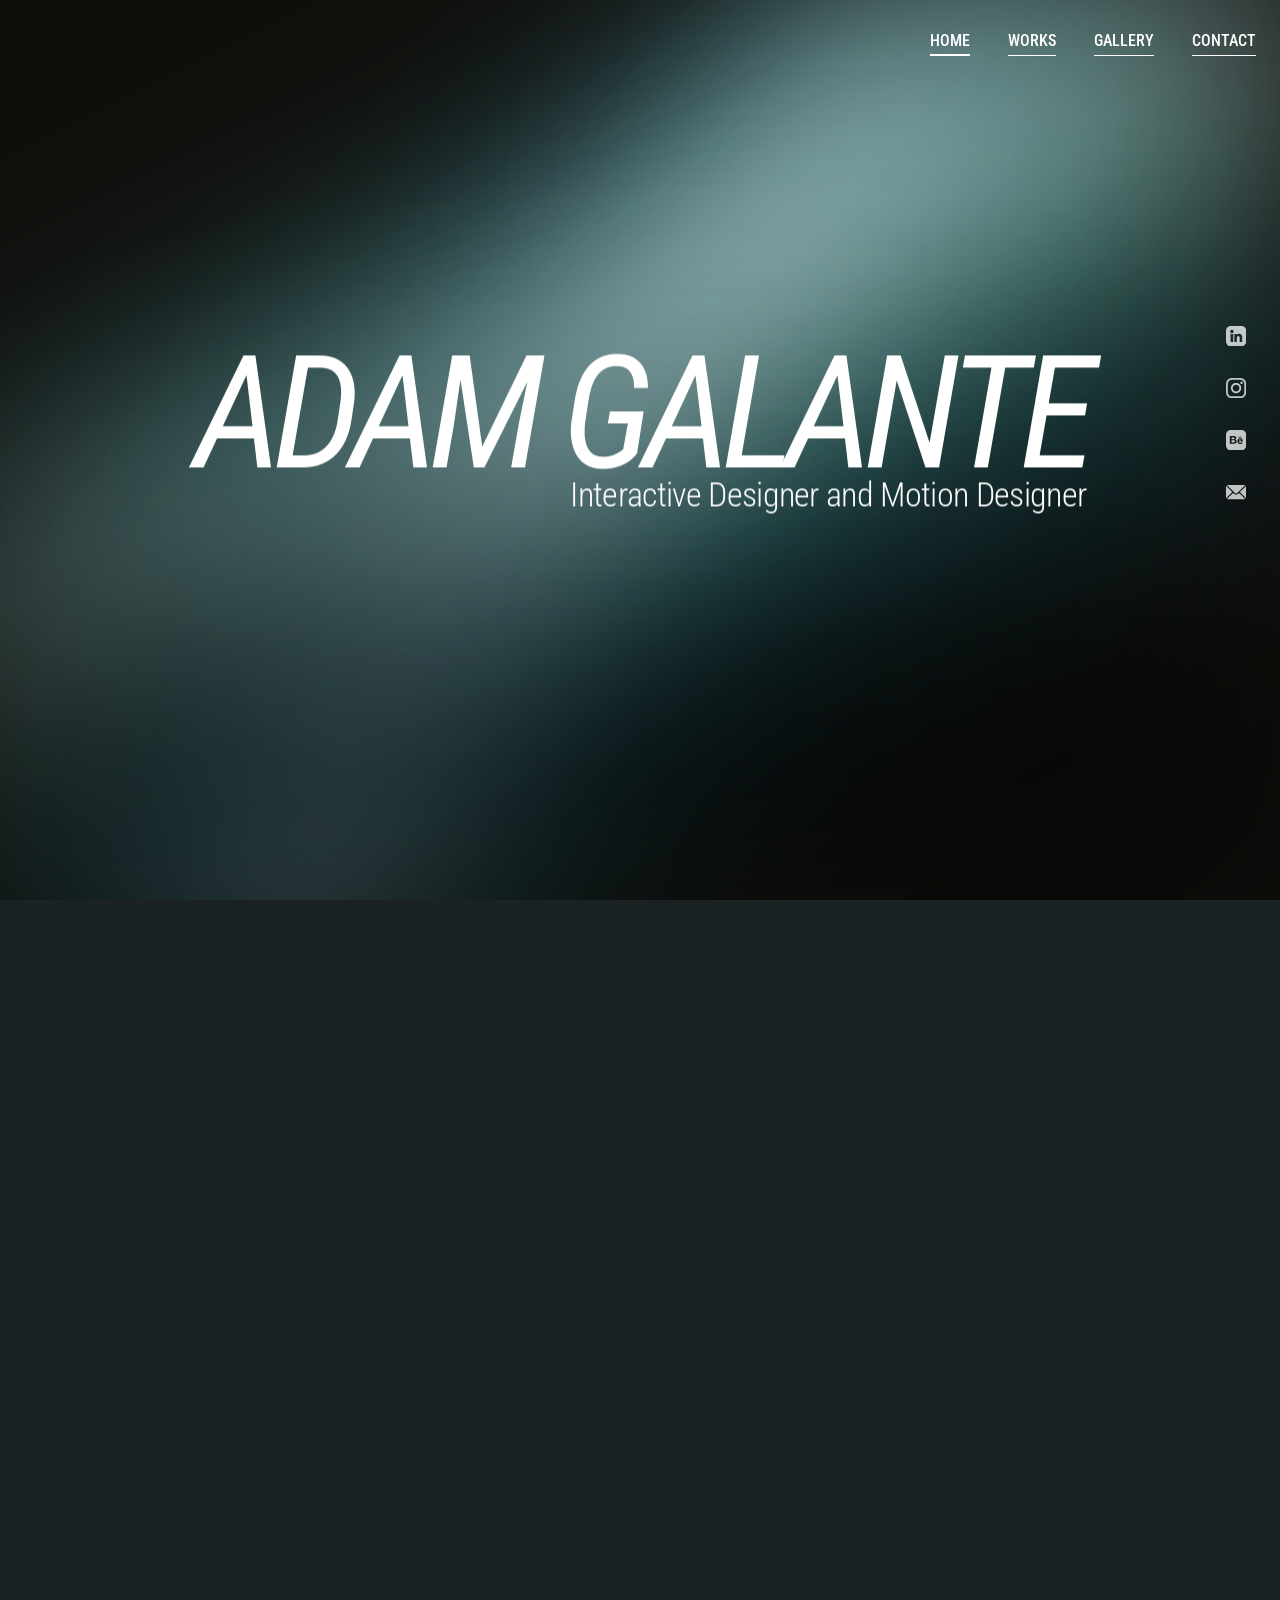
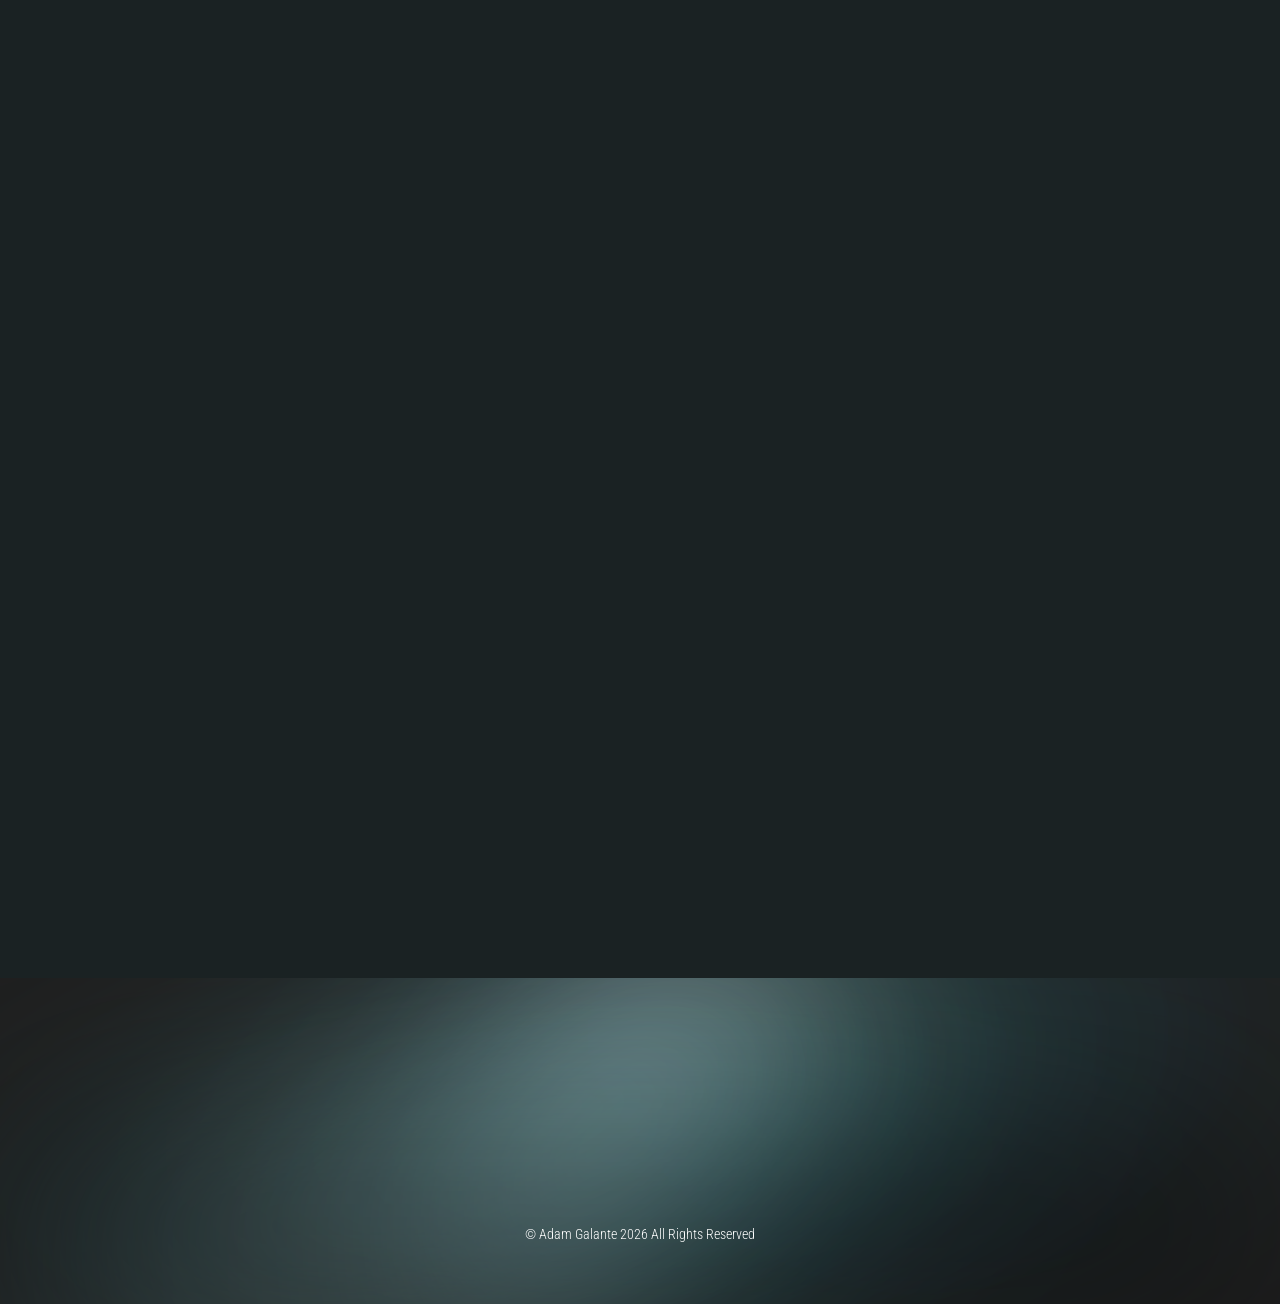
==== commit c4799797: "Nav: thicker underline on the link for the section in view Co-Authored-By: Claude Sonnet 5.5 <norepl" ====
--- a/index.html
+++ b/index.html
@@ -205,8 +205,11 @@
   color:var(--white);
   padding-bottom:6px;
   border-bottom:1px solid currentColor;
-  transition:color .3s ease;
-}
+  transition:color .3s ease, border-bottom-width .25s ease, padding-bottom .25s ease;
+}
+/* the link for the section the visitor is currently in gets a slightly
+   thicker underline; padding gives back the extra pixel so nothing shifts */
+.site-nav a.is-current{border-bottom-width:2px;padding-bottom:5px;}
 /* the underline is currentColor, so a plain color change already carries
    it along in lockstep — no separate opacity fade needed. Softening to
    the same muted tone (rather than a partial-opacity white) keeps text
@@ -901,6 +904,7 @@
   .site-nav{padding:20px 16px 0;}
   .site-nav ul{gap:20px;}
   .site-nav a{font-size:12px;padding-bottom:4px;}
+  .site-nav a.is-current{padding-bottom:3px;}
   /* the rail is a desktop flourish from the frame — at phone widths it
      lands straight on top of the wordmark, so it steps aside */
   .rail{display:none;}
@@ -1456,8 +1460,8 @@
 /* footer reveal — plays the hero wordmark's exact entrance (same keyframes,
    easing, 3.4s timeline and heading -> icons -> copyright cadence as the
    hero; see .footer-reveal in the CSS) once the footer scrolls into view,
-   and re-arms when it has fully left the screen so it plays again on the
-   next visit. */
+   and plays only once (it no longer re-arms on the
+   next visit). */
 (function(){
   var footer = document.getElementById('contact');
   if(!footer) return;
@@ -1480,7 +1484,6 @@
   new IntersectionObserver(function(entries){
     entries.forEach(function(en){
       if(en.intersectionRatio >= .25) set(true);
-      else if(en.intersectionRatio === 0) set(false);
     });
   }, { threshold:[0, .25] }).observe(footer);
 })();
@@ -1712,6 +1715,41 @@
   applySnap();
 })();
 
+
+/* nav scroll-spy — marks the link for the section currently on screen */
+(function(){
+  var links = {
+    home:    document.querySelector('.site-nav a[href="#home"]'),
+    works:   document.querySelector('.site-nav a[href="#works"]'),
+    gallery: document.querySelector('.site-nav a[href="#gallery"]'),
+    contact: document.querySelector('.site-nav a[href="#contact"]')
+  };
+  var track   = document.getElementById('heroTrack');
+  var gallery = document.getElementById('gallery');
+  var footer  = document.getElementById('contact');
+  if(!track || !gallery || !footer || !links.home) return;
+  var current = null, ticking = false;
+  function update(){
+    ticking = false;
+    var vh = window.innerHeight, y = window.pageYOffset;
+    var trackTop = track.getBoundingClientRect().top + y;
+    var worksAt  = trackTop + Math.max(track.offsetHeight - vh, 0) - 40;
+    var key = 'home';
+    if(y >= worksAt) key = 'works';
+    if(gallery.getBoundingClientRect().top <= vh * .5) key = 'gallery';
+    if(footer.getBoundingClientRect().top <= vh * .8) key = 'contact';
+    if(key === current) return;
+    current = key;
+    Object.keys(links).forEach(function(k){
+      if(links[k]) links[k].classList.toggle('is-current', k === key);
+    });
+  }
+  function req(){ if(!ticking){ ticking = true; requestAnimationFrame(update); } }
+  window.addEventListener('scroll', req, {passive:true});
+  window.addEventListener('resize', req);
+  window.addEventListener('load', req);
+  update();
+})();
 </script>
 
 </body>
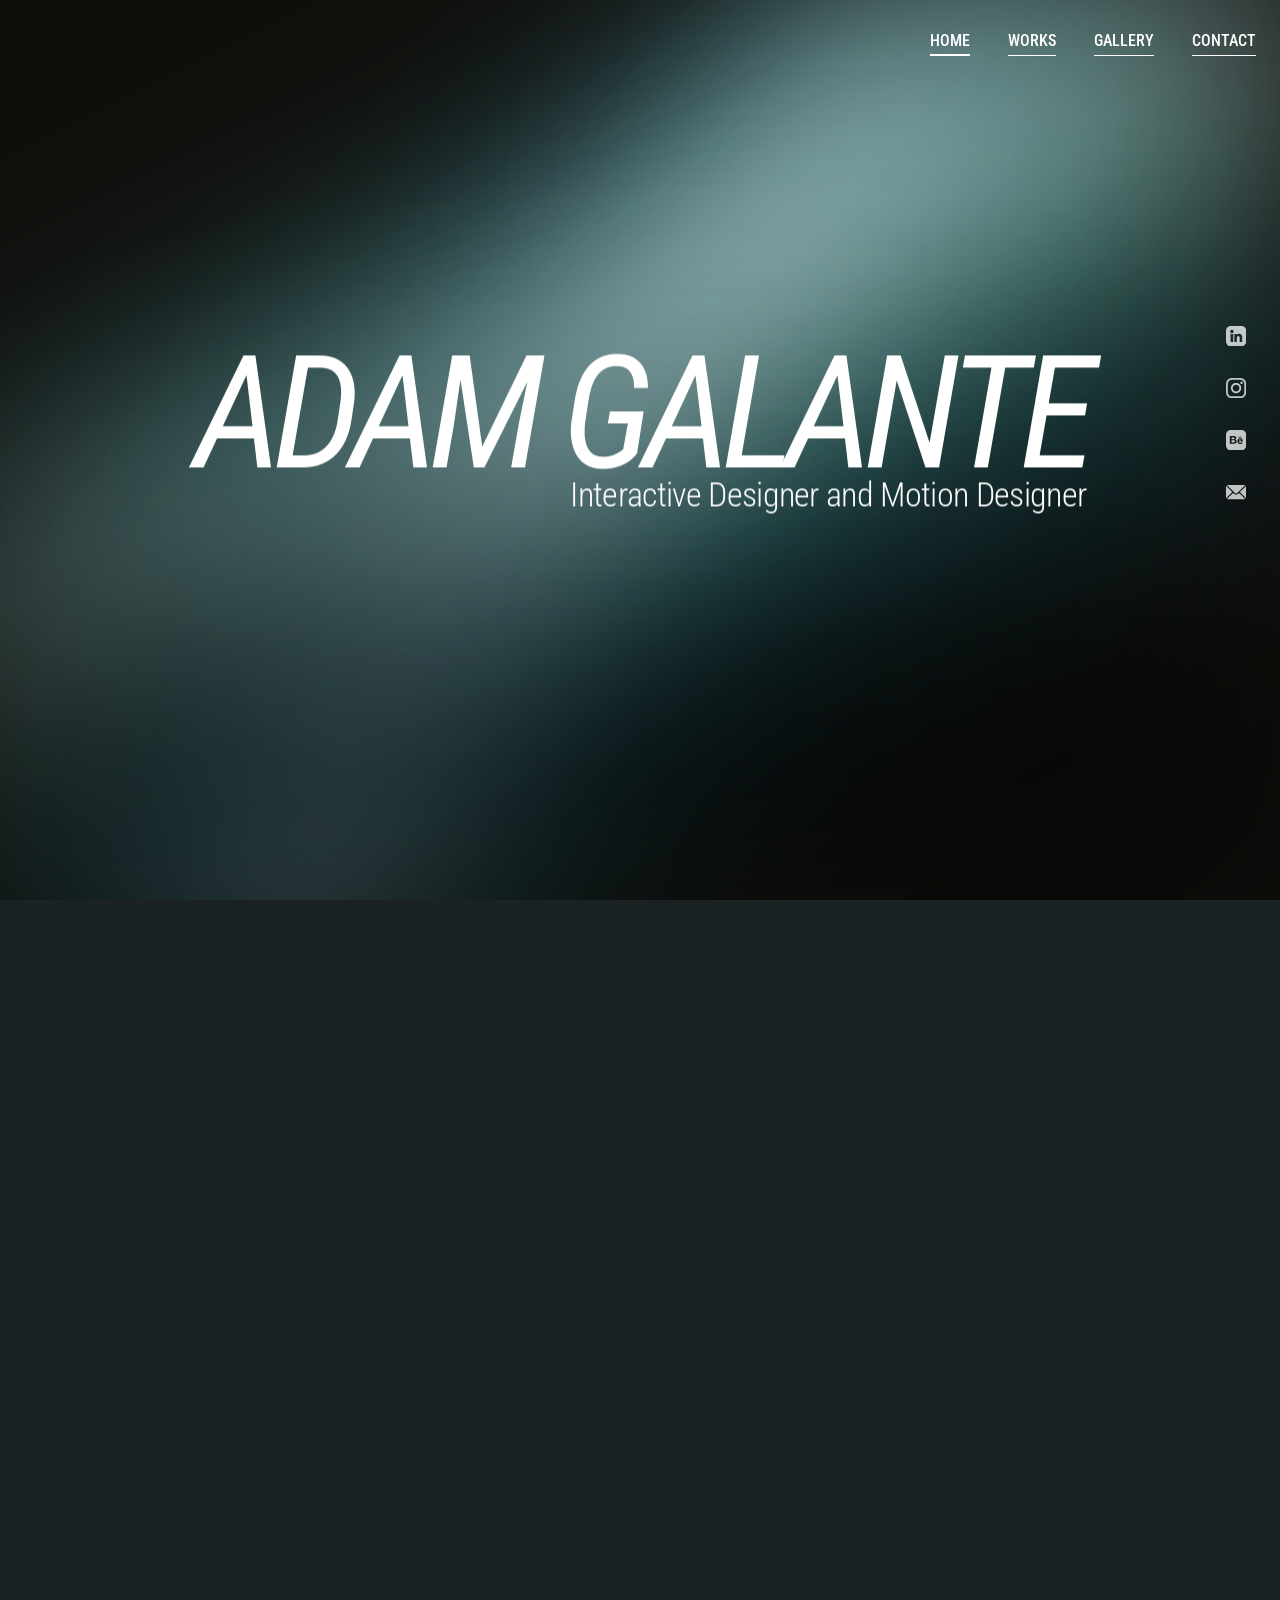
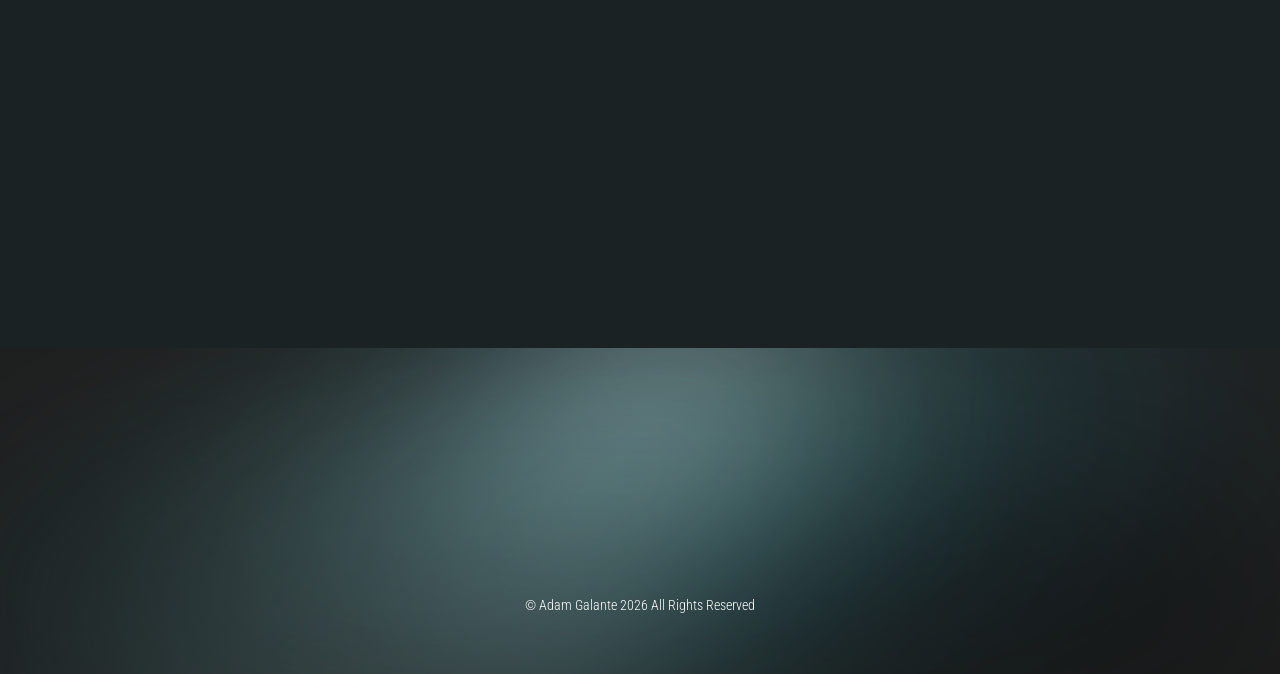
==== commit 696c9e93: "Home works: category/title/description beside each card, revealing from the opposite side with posit" ====
--- a/index.html
+++ b/index.html
@@ -52,6 +52,7 @@
   /* ---- works rhythm (from the frame) ---- */
   --card-w:65.91%;        /* 802 * 1.3 = 1042.6 / 1392, then .12 smaller */
   --card-offset:34.09%;   /* 100% - --card-w, keeps right-aligned cards flush */
+  --text-ratio:.517;      /* (100% - --card-w) / --card-w: room beside a card, in card widths */
   --card-gap:128px;       /* space between cards */
   --title-gap:20px;       /* image bottom -> title row */
   --works-tail:310px;     /* last title -> footer */
@@ -730,64 +731,67 @@
 }
 .work:hover .work-thumb video{opacity:1;}
 
-.work-meta{
-  display:flex;
-  align-items:center;
-  justify-content:space-between;
-  gap:24px;
-  margin-top:var(--title-gap);
-}
-/* the title/year sit hidden — tucked up into the card, blurred and
-   invisible — until hover, then drop into their normal resting spot
-   below the thumb, sharpening and fading in as they go. All three
-   tracks (position, opacity, blur) are re-pulled straight from the
-   Capstone I file's own motion data (node 2172:192 — the one authored
-   animation anywhere in this frame's subtree, so still "the motion in
-   it" in the most literal sense available): opacity and position both
-   actually ease with a plain ease-in-out, not the overshoot curve used
-   here previously — that was misread off an earlier, less precise
-   fetch of the same node. Only the blur track uses a distinct curve
-   (cubic-bezier(.5,0,.5,1)), so it's kept separate rather than folded
-   into the other two. Duration is the source clip's own ~25% mark
-   (0.501–0.502s of its 2s loop) rounded to .5s.
-
-   Scoped to devices that can actually hover — a touch device has no
-   hover state to reveal it with, so it stays at its plain, always-on
-   resting state there instead of hiding the caption permanently. */
-@media (hover:hover){
-  .work-meta{
-    opacity:0;
-    transform:translateY(-22px);
-    filter:blur(14px);
-    transition:opacity .5s ease-in-out,
-               transform .5s ease-in-out,
-               filter .5s cubic-bezier(.5,0,.5,1);
-  }
-  .work:hover .work-meta{
-    opacity:1;
-    transform:translateY(0);
-    filter:blur(0);
-  }
-}
-.work-title{
-  margin:0;
-  font-size:clamp(19px,2.22vw,32px);
-  font-weight:500;
-  line-height:1.19;
-  color:var(--white);
-}
-.work-year{
-  flex:none;
-  display:inline-flex;
-  align-items:center;
-  justify-content:flex-end;
-  text-align:right;
-  color:#EFEFEF;
-  font-size:clamp(14px,1.39vw,20px);
+/* ============================================================
+   CARD COPY — category, title and a short description sit beside each
+   card on the OPPOSITE side from the one it travels in from. It reveals
+   with the same scroll-scrubbed progress as the card (position, opacity
+   and blur — see apply() in the script at the bottom of the page):
+   beside a left card the copy slides in from off-page left; beside a
+   right card it emerges from behind the card. The card sits above it
+   (z-index) so it can pass behind.
+   ============================================================ */
+.work{position:relative;}
+.work-reveal{position:relative;z-index:2;}
+.work-copy{
+  position:absolute;
+  top:50%;
+  z-index:1;
+  width:calc(var(--text-ratio) * 100% - 32px);
+  transform:translateY(-50%);
+  opacity:0;
+  will-change:opacity,translate,filter;
+}
+.work:not(.work--right) .work-copy{left:calc(100% + 8px);}
+.work--right .work-copy{right:calc(100% + 8px);}
+.work-cat{
+  margin:0 0 14px;
+  font-size:20px;
   font-weight:300;
   letter-spacing:-.03em;
+  line-height:1.2;
+  color:#D7D4CC;
+}
+.work-title{
+  margin:0 0 20px;
+  font-size:clamp(30px,3.3vw,48px);
+  font-weight:500;
   line-height:1;
-  white-space:nowrap;
+  letter-spacing:-.01em;
+  color:var(--white);
+}
+.work-title a{color:inherit;}
+.work-desc{
+  margin:0;
+  max-width:40ch;
+  font-size:20px;
+  font-weight:300;
+  line-height:1.5;
+  color:rgba(255,255,255,.82);
+}
+/* not enough room beside the card — the copy drops underneath it */
+@media (max-width:1099px){
+  .work-copy{
+    position:static;
+    width:auto;
+    transform:none;
+    margin-top:var(--title-gap);
+  }
+  .work-title{font-size:clamp(26px,5.2vw,40px);margin-bottom:14px;}
+  .work-cat{font-size:16px;margin-bottom:10px;}
+  .work-desc{font-size:17px;}
+}
+@media (prefers-reduced-motion:reduce){
+  .work-copy{opacity:1;translate:none;filter:none;}
 }
 
 /* ============================================================
@@ -885,8 +889,9 @@
    ============================================================ */
 @media (max-width:1439px) and (min-width:901px){
   :root{
-    --card-w:82%;
-    --card-offset:18%;
+    --card-w:62%;           /* narrower than before so the copy fits beside it */
+    --card-offset:38%;
+    --text-ratio:.613;
     --card-gap:96px;
     --title-gap:18px;
     --works-tail:220px;
@@ -913,8 +918,6 @@
   .hero-name{font-size:16.2vw;}
   .hero-sub{font-size:4.032vw;}
   .works{padding:32px 16px var(--works-tail);}
-  .work-meta{gap:4px 14px;margin-top:14px;flex-wrap:wrap;}
-  .work-year{font-size:14px;}
   .footer-inner{padding:36px 16px 0;}
   .footer-icons{margin-left:0;}
   .aura-layer-1{filter:blur(85px);}
@@ -1023,11 +1026,12 @@
               <source src="assets/video/motion-reel-preview.mp4" type="video/mp4">
             </video>
           </div>
-          <div class="work-meta">
-            <h3 class="work-title">Motion Reel</h3>
-            <span class="work-year">Motion Graphics</span>
-          </div>
         </a></div>
+            <div class="work-copy">
+        <p class="work-cat">Motion Graphics</p>
+        <h3 class="work-title"><a href="projects/motion-reel.html">Motion Reel</a></h3>
+        <p class="work-desc">A montage of my motion work: kinetic type, transitions and pacing cut together into one piece. Every cut lands on the beat.</p>
+      </div>
       </article>
     </div>
 
@@ -1040,12 +1044,13 @@
             <source src="assets/video/true-detective-title.mp4" type="video/mp4">
           </video>
         </div>
-        <div class="work-meta">
-          <h3 class="work-title">True Detective Title Sequence</h3>
-          <span class="work-year">3D | Motion Graphics</span>
-        </div>
       </a></div>
-    </article>
+          <div class="work-copy">
+        <p class="work-cat">3D | Motion Graphics</p>
+        <h3 class="work-title"><a href="projects/true-detective.html">True Detective Title Sequence</a></h3>
+        <p class="work-desc">A gritty, narrative-driven opening built in 3D and finished in compositing. Grit and texture keep it true to the show.</p>
+      </div>
+      </article>
 
     <article class="work" id="gallery">
       <div class="work-reveal">
@@ -1053,12 +1058,13 @@
         <div class="work-thumb">
           <img src="assets/images/five-guys-kiosk.jpg" alt="Five Guys ordering kiosk interface" width="1604" height="902" loading="lazy">
         </div>
-        <div class="work-meta">
-          <h3 class="work-title">Five Guys Kiosk</h3>
-          <span class="work-year">UI/UX | Branding | Motion Graphics</span>
-        </div>
       </a></div>
-    </article>
+          <div class="work-copy">
+        <p class="work-cat">UI/UX | Branding | Motion Graphics</p>
+        <h3 class="work-title"><a href="projects/five-guys-kiosk.html">Five Guys Kiosk</a></h3>
+        <p class="work-desc">An ordering kiosk that makes building a burger fast, clear and true to the brand. Simple flows and the red-and-white look keep orders quick.</p>
+      </div>
+      </article>
 
     <article class="work work--right">
       <div class="work-reveal">
@@ -1066,12 +1072,13 @@
         <div class="work-thumb">
           <img src="assets/images/nc-drivers-license.jpg" alt="North Carolina digital driver's license app" width="1604" height="902" loading="lazy">
         </div>
-        <div class="work-meta">
-          <h3 class="work-title">North Carolina Drivers License</h3>
-          <span class="work-year">UI/UX | Branding | Motion Graphics</span>
-        </div>
       </a></div>
-    </article>
+          <div class="work-copy">
+        <p class="work-cat">UI/UX | Branding | Motion Graphics</p>
+        <h3 class="work-title"><a href="projects/nc-drivers-license.html">North Carolina Drivers License</a></h3>
+        <p class="work-desc">A digital driver's license app concept: secure, glanceable and easy to share. Key details stay front and center.</p>
+      </div>
+      </article>
 
   </main>
 </div>
@@ -1378,6 +1385,8 @@
      .work-reveal wrapper, not on .work itself — keeps .work's own
      geometry stable for targetFor()'s calculations below. */
   var reveals = works.map(function(el){ return el.querySelector('.work-reveal'); });
+  var copies  = works.map(function(el){ return el.querySelector('.work-copy'); });
+  var SIDE = window.matchMedia('(min-width:1100px)');
   var rafId = null;
   var introIndex = works.length - 1;   // introCard, when present, is pushed last
   var introHeld  = false;              // were we already inside the hold last tick?
@@ -1419,7 +1428,7 @@
     return clamp(t * 1.5, 0, 1);                      // reach full visibility a bit before dead-centre
   }
 
-  function apply(el, p, fromRight){
+  function apply(el, p, fromRight, copy, work){
     var x = (fromRight ? 425 : -425) * (1 - p);
     var y = 225 * (1 - p);
     /* settles at .9, not 1 — the card sits 10% smaller than it used to
@@ -1432,6 +1441,27 @@
     el.style.translate = x.toFixed(1) + 'px ' + y.toFixed(1) + 'px';
     el.style.scale = s.toFixed(3);
     el.style.filter = blur > .1 ? 'blur(' + blur.toFixed(1) + 'px)' : 'none';
+    if(!copy) return;
+    /* the copy shares the card's progress: same opacity + blur, and a
+       position that travels from the side the card is NOT on —
+       off-page left beside a left card, from behind the card beside a
+       right card. Below the side-by-side breakpoint it simply rises in. */
+    copy.style.opacity = p;
+    copy.style.filter = blur > .1 ? 'blur(' + blur.toFixed(1) + 'px)' : 'none';
+    if(!SIDE.matches){
+      copy.style.translate = '0px ' + (40 * (1 - p)).toFixed(1) + 'px';
+      return;
+    }
+    var wr = work.getBoundingClientRect();
+    var cx;
+    if(fromRight){
+      /* copy sits left of the card: start it tucked behind the card */
+      cx = (8 + 425 + wr.width * .155 + 40) * (1 - p);
+    } else {
+      /* copy sits right of the card: start it fully off the left edge */
+      cx = -(wr.right + 8 + copy.offsetWidth + 40) * (1 - p);
+    }
+    copy.style.translate = cx.toFixed(1) + 'px ' + y.toFixed(1) + 'px';
   }
 
   function tick(){
@@ -1441,7 +1471,7 @@
       var next = current[i] + (target - current[i]) * LERP;
       if(Math.abs(target - next) > EPS) settled = false;
       current[i] = next;
-      apply(reveals[i], next, el.classList.contains('work--right'));
+      apply(reveals[i], next, el.classList.contains('work--right'), copies[i], el);
     });
     rafId = settled ? null : window.requestAnimationFrame(tick);
   }
